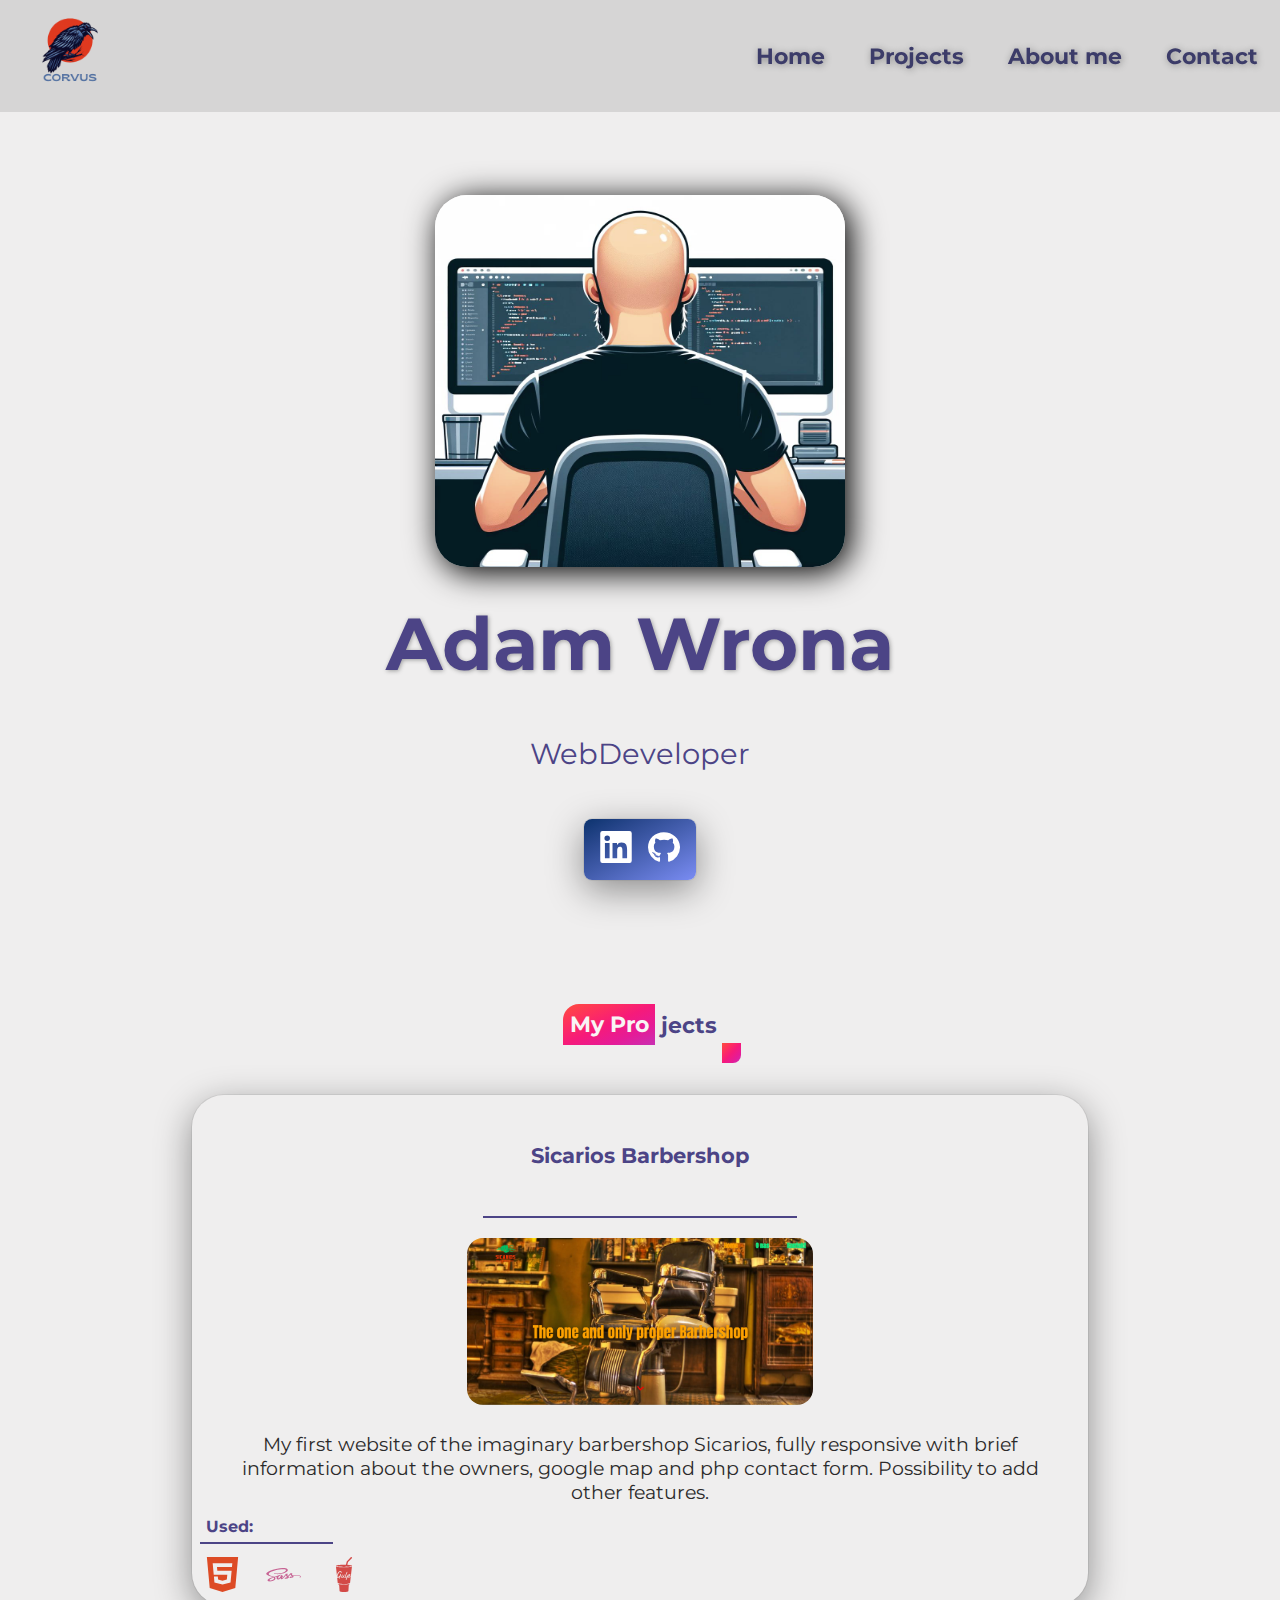
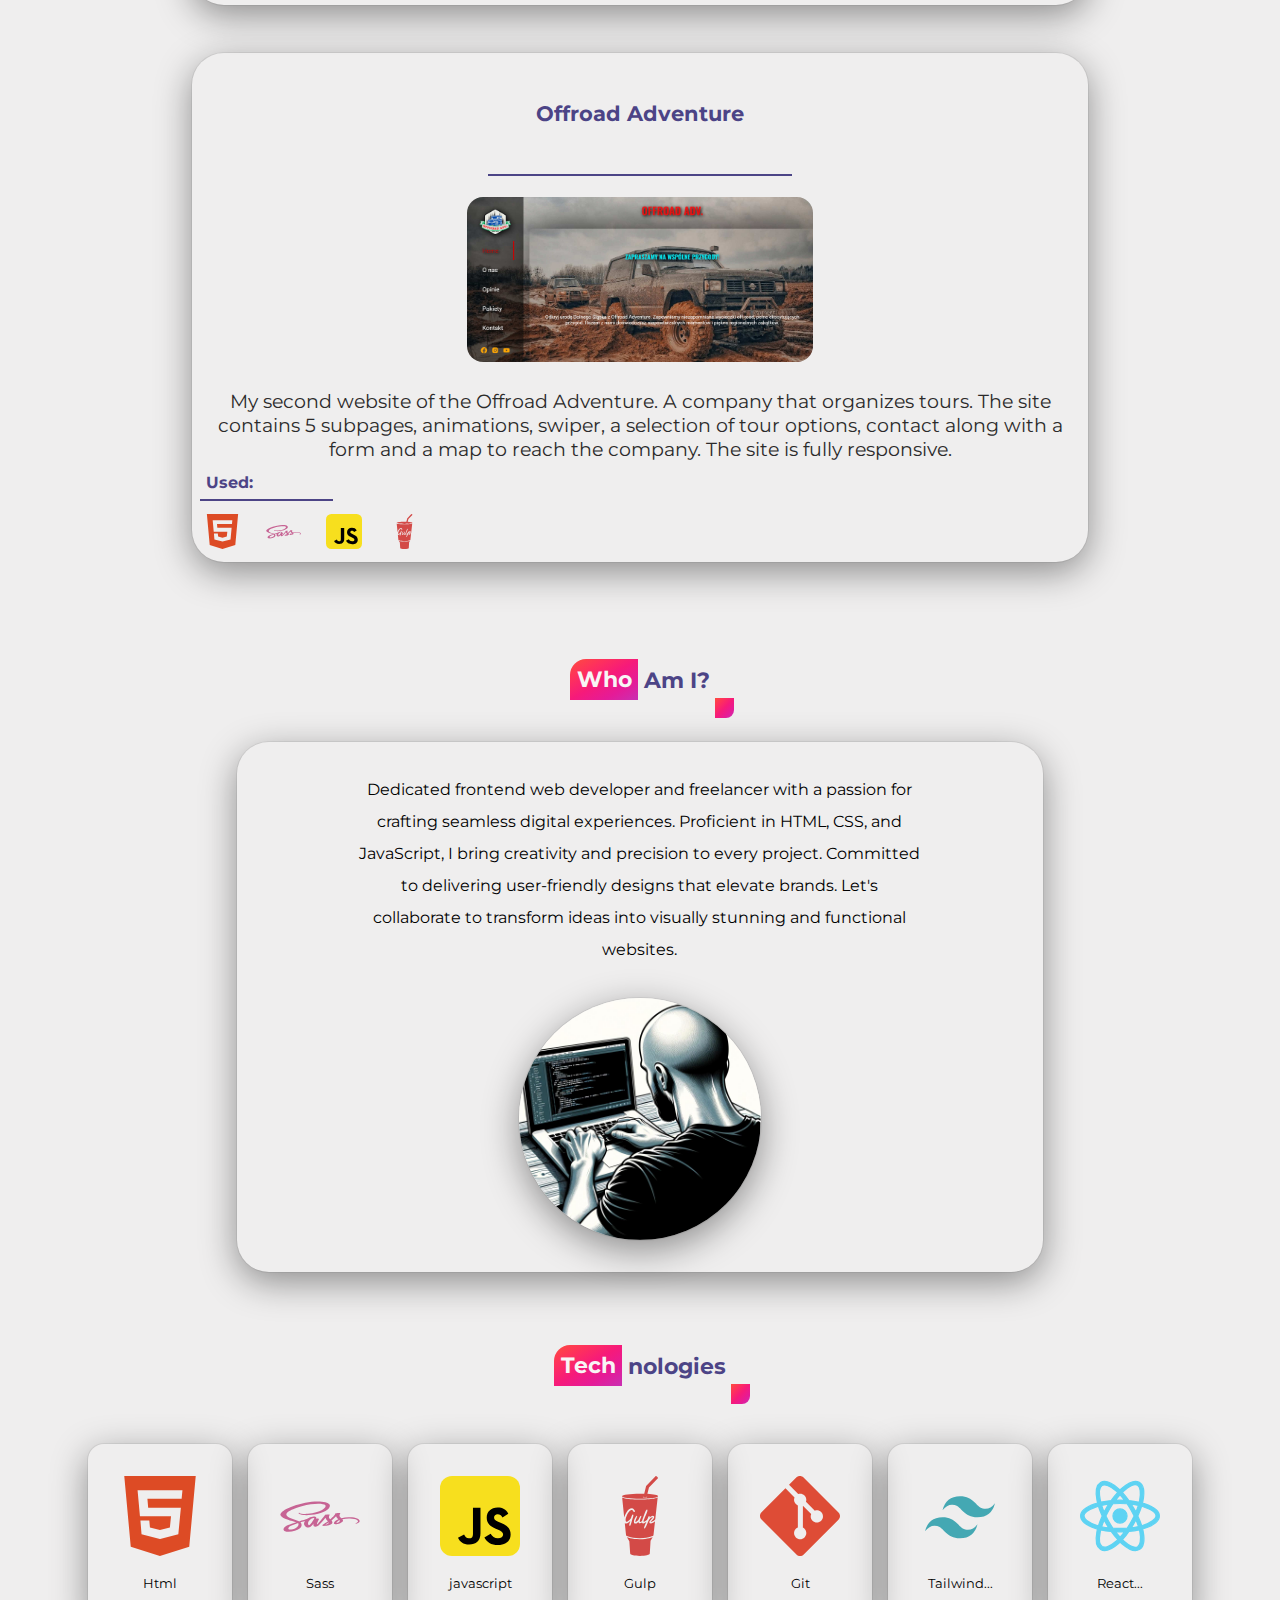
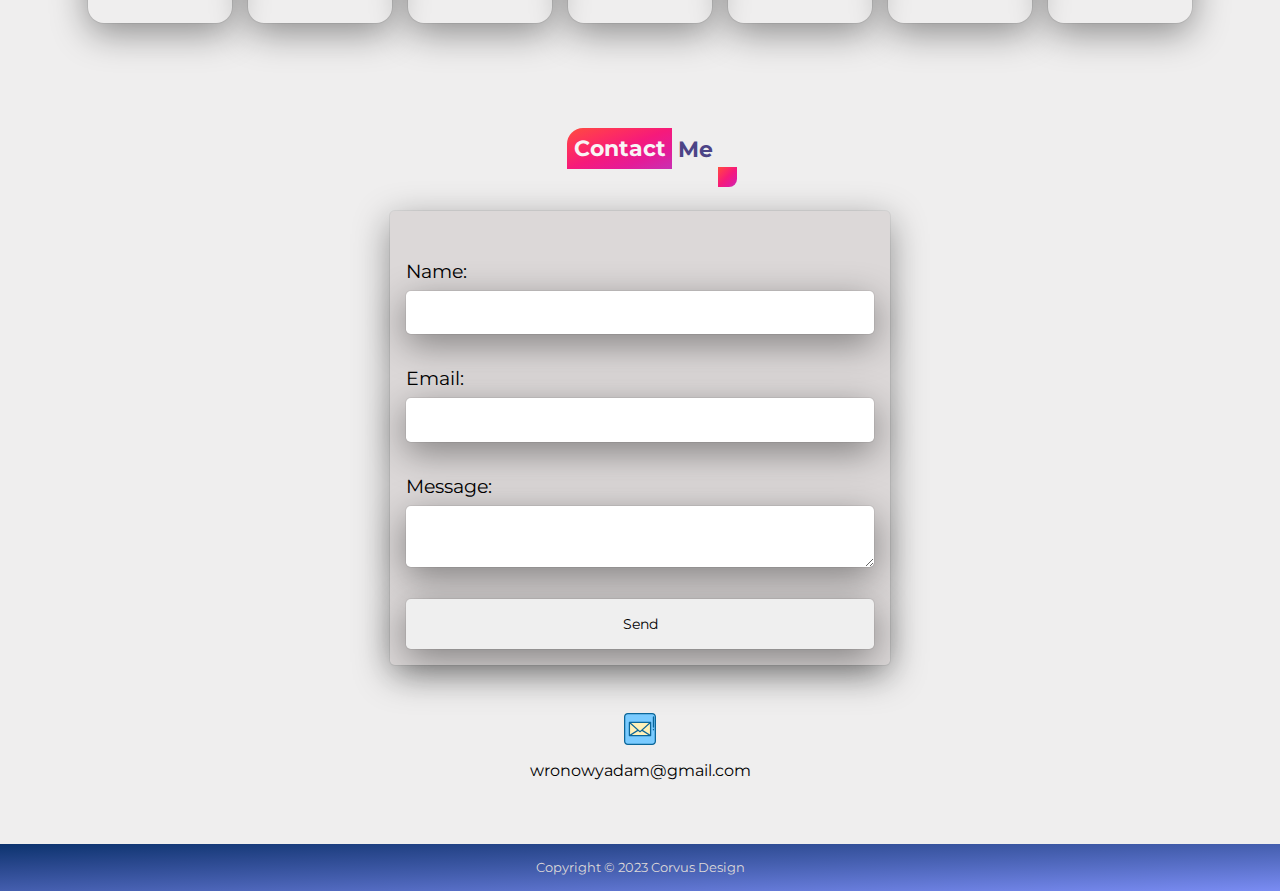
==== index.html @ f5e88025 "edited index" ====
<!DOCTYPE html>
<html lang="pl">

<head>
    <meta charset="UTF-8">
    <meta name="viewport" content="width=device-width, initial-scale=1.0">
    <link rel="stylesheet" href="style.css">
    <link href='https://unpkg.com/boxicons@2.1.4/css/boxicons.min.css' rel='stylesheet'>
    <link rel="preconnect" href="https://fonts.googleapis.com">
    <link rel="preconnect" href="https://fonts.gstatic.com" crossorigin>
    <link href="https://fonts.googleapis.com/css2?family=Roboto+Mono:ital,wght@1,700&display=swap" rel="stylesheet">

    <title>Portfolio</title>
</head>

<body>

    <header class="header">
        <a href="#" class="logo">
            <img src="./images/icons/CORVUS.png" class="crowlogo" alt="website-logo">
        </a>

        <input type="checkbox" id="check">
        <label for="check" class="icons">
            <i class='bx bx-menu' id="menu-icon"></i>
            <i class='bx bx-x' id="close-icon"></i>
        </label>

        <!-- class=" js-scroll-trigger" -->
        <nav class="navbar navmobile ">
            <a href="#homepage" style="--i:0;" id="navbar-btn" class="active">Home</a>
            <a href="#myprojects" style="--i:1;" id="navbar-btn">Projects</a>
            <a href="#aboutme" style="--i:2;" id="navbar-btn">About me</a>
            <a href="#contactme" style="--i:3;" id="navbar-btn">Contact</a>
        </nav>

    </header>

    <section class="home" id="homepage">

        <div class="home-content">
            <img src="./images/web_developer.jpg" class="home-image" alt="programmer at work">

            <h1>Adam Wrona</h1>
            <span>WebDeveloper</span>
            <div class="home-icons">
                <a href="https://www.linkedin.com/in/adam-wrona-111ba728b/"><img src="./images/icons/linkedin.svg"
                        alt="linkedin-icon" /></a>
                <a href="https://github.com/wronowy"><img src="./images/icons/GithubIcon.svg" alt="github-icon"></a>
            </div>
        </div>

    </section>
    <section class="myprojects-section" id="myprojects">
        <main class="projects">
            <div class="section-title">
                <p class="section-title-main">My Pro</p>
                <span class="section-title-sub">jects</span>
            </div>
            <div class="project-box">
                <div class="project-box-card">
                    <div class="project-info">
                        <p class="project-name">Sicarios Barbershop</p>

                        <a href="https://wronowy.github.io/barbershop/" class="project-link">
                            <img src="./images/sicarios.jpg" alt="barbershop-website" class="project-img" /></a>

                    </div>
                    <p class="project-description">My first website of the imaginary barbershop Sicarios, fully
                        responsive with brief information about the owners, google map and php contact form. Possibility
                        to add other features. </p>
                    <div class="project-technology">
                        <p class="technology-title">Used:</p>
                        <div class="technology-icon">
                            <img src="./images/icons/html5.svg" alt="html-icon">
                            <img src="./images/icons/sass.svg" alt="sass-icon">
                            <img src="./images/icons/gulp-logo-svgrepo-com.svg" alt="javascript-icon">

                        </div>
                    </div>
                </div>
                <div class="project-box-card">
                    <div class="project-info">
                        <p class="project-name">Offroad Adventure</p>

                        <a href="https://wronowy.github.io/offroad/" class="project-link"> <img
                                src="./images/offroad.jpg" alt="website-builder" class="project-img" /></a>
                    </div>
                    <p class="project-description">My second website of the Offroad Adventure. A company that organizes
                        tours. The site contains 5 subpages, animations, swiper, a selection of tour options, contact
                        along with a form and a map to reach the company. The site is fully responsive. </p>
                    <div class="project-technology">
                        <p class="technology-title">Used:</p>
                        <div class="technology-icon">
                            <img src="./images/icons/html5.svg" alt="html-icon">
                            <img src="./images/icons/sass.svg" alt="sass-icon">
                            <img src="./images/icons/javascript-svgrepo-com.svg" alt="javascript-icon">
                            <img src="./images/icons/gulp-logo-svgrepo-com.svg" alt="javascript-icon">
                        </div>
                    </div>
                </div>
                <!-- <div class="project-box-card">
                    <img src="./images/undraw_static_website_re_x70h.svg" alt="website-builder" />
                    <div class="project-info">
                        <p class="project-name">Third project</p>
                        <a href="/" class="project-link">
                            <img src="./images/icons/code.svg" class="code-icon" alt="code-icon">
                        </a>
                    </div>
                    <p class="project-description">Lorem ipsum dolor sit, amet consectetur adipisicing elit. Reiciendis
                        pariatur provident ab corporis perspiciatis animi quibusdam unde voluptatem amet atque?</p>
                    <div class="project-technology">
                        <p class="technology-title">Used:</p>
                        <div class="technology-icon">
                            <img src="./images/icons/html5.svg" alt="html-icon">
                            <img src="./images/icons/sass.svg" alt="sass-icon">
                            <img src="./images/icons/javascript-svgrepo-com.svg" alt="javascript-icon">
                        </div>
                    </div>
                </div> -->
            </div>
        </main>
    </section>
    <!-- about me -->
    <section class="about-me" id="aboutme">
        <div class="about">
            <div class="section-title">
                <p class="section-title-main">Who</p>
                <span class="section-title-sub">Am I?</span>
            </div>
            <div class="about-content">

                <p class="about-description">
                    Dedicated frontend web developer and freelancer with a passion for crafting seamless digital
                    experiences. Proficient in HTML, CSS, and JavaScript, I bring creativity and precision to every
                    project. Committed to delivering user-friendly designs that elevate brands. Let's collaborate to
                    transform ideas into visually stunning and functional websites.
                </p>
                <div class="about-me-img">
                    <img src="./images/webdeveloper2.jpg" class="me-image" alt="man coding">
                </div>
            </div>
        </div>
    </section>
    <section class="technologies section">
        <div class="section-title">
            <p class="section-title-main">Tech</p>
            <span class="section-title-sub">nologies</span>
        </div>
        <section class="technologies-content">
            <div class="technologies-item">
                <img src="./images/icons/html5.svg" alt="html-icon">
                <p class="technologies-item-title">Html</p>
            </div>
            <div class="technologies-item">
                <img src="./images/icons/sass.svg" alt="sass-icon">
                <p class="technologies-item-title"> Sass</p>
            </div>
            <div class="technologies-item">
                <img src="./images/icons/javascript-svgrepo-com.svg" alt="javascript-icon">
                <p class="technologies-item-title"> javascript</p>
            </div>
            <div class="technologies-item">
                <img src="./images/icons/gulp-logo-svgrepo-com.svg" alt="gulp-icon">
                <p class="technologies-item-title">Gulp</p>
            </div>
            <div class="technologies-item">
                <img src="./images/icons/git-icon.svg" alt="git-icon">
                <p class="technologies-item-title"> Git</p>
            </div>
            <div class="technologies-item">
                <img src="./images/icons/tailwind-svgrepo-com.svg" alt="tailwind-icon">
                <p class="technologies-item-title">Tailwind...</p>
            </div>
            <div class="technologies-item">
                <img src="./images/icons/react.svg" alt="react-icon">
                <p class="technologies-item-title">React...</p>
            </div>
        </section>
    </section>

    <!-- contact -->

    <div class="section-title">
        <p class="section-title-main">Contact</p>
        <span class="section-title-sub">Me</span>
    </div>
    <section class="contact section" id="contactme">
        <div class="contact-form-box">
            <form action="mail.php" method="post" class="contact-form">
                <div class="contact-box">
                    <label for="name">Name:</label>
                    <input type="text" id="name" name="name" required>
                </div>
                <div class="contact-box">
                    <label for="email">Email:</label>
                    <input type="email" id="email" name="email" required>
                </div>
                <div class="contact-box">
                    <label for="name">Message:</label>
                    <textarea name="msg" id="msg" required></textarea>
                </div>
                <button>Send</button>
            </form>
        </div>
        <p class="msg-status"></p>
        <img src="./images/email-message-svgrepo-com.svg" alt="">
        <p class="email-address">wronowyadam@gmail.com</p>
    </section>
    <footer>Copyright &copy; 2023 Corvus Design</footer>
    <script src="script.js"></script>
</body>

</html>
---- style.css ----
@import url('https://fonts.googleapis.com/css2?family=Montserrat:wght@300;700&display=swap');

* {
	padding: 0;
	margin: 0;
	box-sizing: border-box;
	font-family: 'Montserrat', sans-serif, 'Roboto Mono', monospace;
}

body {
	background-color: rgba(235, 234, 234, 0.824);
}
html {
	scroll-behavior: smooth;
	scroll-padding-top: 150px;
}

:root {
	/* Colors */
	--White: #f8f5f5;
	--DarkWhiteBcg: #dcd8d8;
	--main: linear-gradient(to right bottom, #0c336e, #2a488e, #445eae, #5f75d0, #7a8cf3);
	--secondary: linear-gradient(to right bottom, #fd4d3e, #fe315c, #f61a7a, #e51b97, #c830b3);
	--textColor: #4c4486;
	--textLightColor: #2b2a2a;
	--mainHover: linear-gradient(
		to left bottom,
		#9e8fdc,
		#9c8cdd,
		#9989dd,
		#9785de,
		#9482de,
		#977fdb,
		#9a7cd8,
		#9d79d5,
		#a576ce,
		#ab74c7,
		#b172c0,
		#b570b9
	);
	--secondaryHover: linear-gradient(
		to right bottom,
		rgba(67, 34, 252, 0.824),
		rgba(93, 0, 255, 0.796),
		rgba(51, 0, 255, 0.773),
		rgba(65, 0, 242, 0.824),
		rgba(23, 67, 213, 0.796)
	);

	--textColorHover: #0d0b1c;

	--shadow: rgba(0, 0, 0, 0.41) 0px 10px 36px 0px, rgba(0, 0, 0, 0.06) 0px 0px 0px 1px;

	--shadowHover: rgba(143, 143, 143, 0.212) 0px 5px 15px;

	--shadowAnimationStart: rgba(240, 46, 170, 0.4) 0px 0px, rgba(240, 46, 170, 0.3) 0px 0px,
		rgba(240, 46, 170, 0.2) 0px 0px, rgba(240, 46, 170, 0.1) 0px 0px, rgba(240, 46, 170, 0.05) 0px 0px;
	--shadowAnimationEnd: rgba(240, 46, 170, 0.4) 5px 5px, rgba(240, 46, 170, 0.3) 10px 10px,
		rgba(240, 46, 170, 0.2) 15px 15px, rgba(240, 46, 170, 0.1) 20px 20px, rgba(240, 46, 170, 0.05) 25px 25px;
}
/* sectiontitle */
.section-title {
	font-size: 1.4rem;
	font-weight: bold;
	position: relative;
	text-align: center;
	margin: 5rem auto 2rem auto;
	width: max-content;
}
.section-title-main {
	background: var(--secondary);
	color: var(--White);
	padding: 0.4rem;
	border-top-left-radius: 1rem;
	display: inline;
}
.section-title-sub {
	color: var(--textColor);
}
.section-title-main::after {
	content: '';
	height: 1.2rem;
	width: 1.2rem;
	position: absolute;
	bottom: -1.5rem;
	right: -1.5rem;
	background: var(--secondary);
	border-bottom-right-radius: 0.5rem;
	animation: 1s ease-in-out infinite alternate-reverse squareShadow;
}

@keyframes squareShadow {
	from {
		box-shadow: var(--shadowAnimationStart);
	}
	to {
		box-shadow: var(--shadowAnimationEnd);
	}
}
/* header and nav */
.header {
	position: fixed;
	height: 7rem;
	top: 0;
	left: 0;
	width: 100%;
	padding: 1rem;
	justify-content: space-between;
	align-items: center;
	display: flex;
	z-index: 100;
}
.header::before {
	content: '';
	position: absolute;
	width: 100%;
	height: 100%;
	top: 0;
	left: 0;
	background: rgba(0, 0, 0, 0.1);
	backdrop-filter: blur(50px);
	display: flex;
	z-index: -1;
}
.header::after {
	content: '';
	position: absolute;
	width: 100%;
	height: 100%;
	top: 0;
	left: -100%;
	background: linear-gradient(90deg, transparent, rgba(255, 255, 255, 0.4));
	transition: 0.5s;
}
.header:hover::after {
	left: 100%;
}
.logo {
	font-size: 1.5rem;
	/* filter: sepia(1px); */
	font-family: 'Roboto Mono';
	text-decoration: none;
	text-shadow: #0d0b1c;
}
.crowlogo {
	width: 6rem;
	height: 6rem;
}
.navbar a {
	font-size: 1.4rem;
	color: rgb(60, 60, 105);
	font-weight: 700;
	text-decoration: none;
	margin-left: 2.5rem;
	transition: 0.5s;
	text-shadow: 1px 1px 7px #888888;
}
.navbar a:hover  {
	color: rgb(188, 5, 5);
}

#check {
	display: none;
}
.icons {
	position: absolute;
	right: 5%;
	font-size: 2.8rem;
	color: var(--textColor);
	cursor: pointer;
	display: none;
}

/* homesection */
.home {
	display: flex;
	justify-content: center;
}
.home-image {
	margin-top: 11rem;
	width: 40%;
	height: 40%;
	border-radius: 2rem;
	filter: saturate(82%);
	box-shadow: 5px 5px 32px 1px #000000;
}

h1 {
	text-align: center;
	padding-top: 2rem;
	padding-bottom: 2rem;
	text-shadow: 1px 1px 4px #9e9e9e;
}
.home-content {
	display: flex;
	position: relative;
	font-size: 2.3rem;
	text-align: center;
	color: var(--textColor);
	flex-direction: column;
	align-items: center;
	justify-content: center;
}

.home-content span {
	display: block;
	font-size: 1.8rem;
	padding: 1rem;
}
.home-icons {
	display: flex;
	gap: 1rem;
	background: var(--main);
box-shadow: var(--shadow);
	margin: 2rem auto;
	padding: 0.5rem 1rem;
	border-radius: 0.5rem;
}
.home-icons img {
	width: 2rem;
	height: 2rem;
	margin: 0 auto;
}

/* projekty */
.project-box {
	display: flex;
	flex-wrap: wrap;
}
.project-box-card {
	margin: 1.5rem auto;
	max-width: 70%;
	box-shadow: var(--shadow);
	border-radius: 2rem;
}

.project-info {
	display: flex;
	flex-wrap: wrap;
	align-items: center;
	flex-direction: column;
	justify-content: space-evenly;
}
.project-link {
	margin: 1rem;
	justify-content: center;
	display: flex;
}
.project-name {
	font-size: 1.2rem;
	font-weight: bold;
	color: var(--textColor);
	padding: 3rem;
	border-bottom: 2px solid var(--textColor);
}
.project-img {
	max-width: 40%; /* maksymalna szerokość obrazu */
	min-height: 30%; /* minimalna wysokość obrazu */
	margin: 0.3rem;
	border-radius: 1rem;
	min-width: 200px; /* stała szerokość dla większych ekranów */
	height: auto; /* zachowanie proporcji obrazu */
}

.project-description {
	font-size: 1.2rem;
	padding: 0.4rem;
	text-align: center;
	margin: 0 1rem;
	color: var(--textLightColor);
}
.technology-title {
	padding: 0.4rem;
	border-bottom: 2px solid var(--textColor);
	width: max-content;
	margin-left: 0.5rem;
	font-size: 1rem;
	font-weight: bold;
	color: var(--textColor);
	padding-right: 5rem;
}
.technology-icon {
	display: flex;
}
.technology-icon img {
	height: 2.2rem;
	width: 2.2rem;
	margin: 0.8rem;
}
/* media */

@media (min-width: 1400px) {
	.projects {
		width: 90%;
		margin: 0 auto;
	}
	.project-box-card {
		width: 75%;
	}
}

@media (min-width: 1200px) {
	.header {
		padding: 1.4rem;
	}
}

@media (min-width: 1000px) {
	.project-name {
		font-size: 1.3rem;
	}
	.technology-title {
		font-size: 1rem;
	}
	.about img {
		width: 50%;
	}
}

@media (max-width: 768px) {
	.logo {
		font-size: 0.5rem;
	}
	.home-icons {
		padding: 1rem;
	}
	.icons {
		padding: 2rem;
		display: inline-flex;
	}
	#check:checked ~ .icons #menu-icon {
		display: none;
	}
	.icons #close-icon {
		display: none;
	}
	#check:checked ~ .icons #close-icon {
		display: block;
	}
	.navmobile {
		display: block;
		position: absolute;
		top: 100%;
		left: 0;
		width: 100%;
		height: 0;
		background: rgba(0, 0, 0, 0.1);
		backdrop-filter: blur(50px);
		box-shadow: 0 0.5rem 1rem rgba(0, 0, 0, 0.1);
		overflow: hidden;
		transition: 0.3s ease;
	}

	#check:checked ~ .navbar {
		height: 12.5rem;
	}
	.navbar a {
		display: block;
		font-size: 1rem;
		margin: 1.5rem 0;
		text-align: center;
		transform: translateY(-50px);
		opacity: 0;
		transition: 0.3s ease;
	}
	#check:checked ~ .navbar a {
		transform: translateY(0);
		opacity: 1;
		transition-delay: calc(0.15s * var(--i));
	}

	.contact-form-box {
		width: 90%;
	}
	.about-description {
		justify-content: center;
		align-items: center;
		padding: 1.4rem;
	}
	.about img {
		width: 80%;
	}
}

/* about me */
.about-content {
	display: flex;
	flex-wrap: wrap;
	align-items: center;
	justify-content: center;
	margin: 3rem auto;
	box-shadow: var(--shadow);
	width: 63%;
	border-radius: 2rem;
}
.about-description {
	margin-top: 2rem;
	max-width: 70%;
	text-align: center;
	line-height: 2rem;
}
.about-me-img {
	width: 60%;
	height: auto;
	justify-content: center;
	display: flex;
}
.me-image {
	border-radius: 50%;
	margin: 2rem auto;
	box-shadow: var(--shadow)
}

/* technologies */
.code-icon {
	width: 2rem;
	height: 2rem;
}
.technologies-content {
	display: flex;
	flex-wrap: wrap;
	align-items: center;
	justify-content: center;
	gap: 1rem;
	margin-top: 2rem;
	padding: 2rem;
}
.technologies-item {
	padding: 2rem;
	box-shadow: var(--shadow);
	border-radius: 1rem;
	transition: all 0.3s ease-in-out;
}
.technologies-item img {
	width: 5rem;
	height: 5rem;
}
.technologies-item:hover {
	cursor: pointer;
	box-shadow: var(--shadowHover);
}
.technologies-item-title {
	text-align: center;
	justify-content: center;
	margin-top: 1rem;
	font-size: 0.8rem;
}
.technologies-container .section-title {
	margin: 5rem auto 2rem auto;
}

/* contact */
.contact {
	display: flex;
	flex-direction: column;
	align-items: center;
	justify-content: center;
}
.contact-form-box {
	justify-content: center;
	align-items: center;
	display: flex;
}
.contact-form {
	margin-top: 1rem;
	padding: 1rem;
	width: 500px;
	background-color: var(--DarkWhiteBcg);
	box-shadow: var(--shadow);
	border-radius: 0.3rem;
}

.contact-box {
	display: flex;
	flex-direction: column;
	margin: 2rem 0;
}
.contact-form label {
	margin-bottom: 0.5rem;
	font-size: 1.2rem;
}
.contact-form input,
.contact-form textarea,
.contact-form button {
	padding: 0.8rem;
	font-size: 0.9rem;
	font-family: inherit;
	border-style: none;
	border-radius: 0.3rem;
	box-shadow: var(--shadow);
}
.contact-form textarea {
	resize: vertical;
}
.contact-form button {
	padding: 1rem;
	width: 100%;
	cursor: pointer;
	transition: background-color 0.5s;
}
.contact-form button:hover {
	color: var(--DarkWhiteBcg);
	background-color: hsl(220, 100%, 50%);
}
.msg-status {
	position: absolute;
	bottom: 50px;
	right: 50px;
	display: none;
	justify-content: center;
	align-items: center;
	padding: 2rem;
	width: 200px;
	height: 2rem;
	border-radius: 0.3rem;
	font-size: 1rem;
}
.success {
	display: flex;
	background-color: hsl(143, 83%, 55%);
}
.error {
	display: flex;
	background-color: hsl(9, 100%, 65%);
}
.email-address {
	margin-bottom: 4rem;
	font-size: 1rem;
}
.contact img {
	padding-top: 2rem;
	position: relative;
	width: 2rem;
	margin: 1rem;
}
/* footer */

footer {
	font-size: 0.8rem;
	text-align: center;
	padding: 1rem;
	background: var(--main);
	color: var(--DarkWhiteBcg);
}
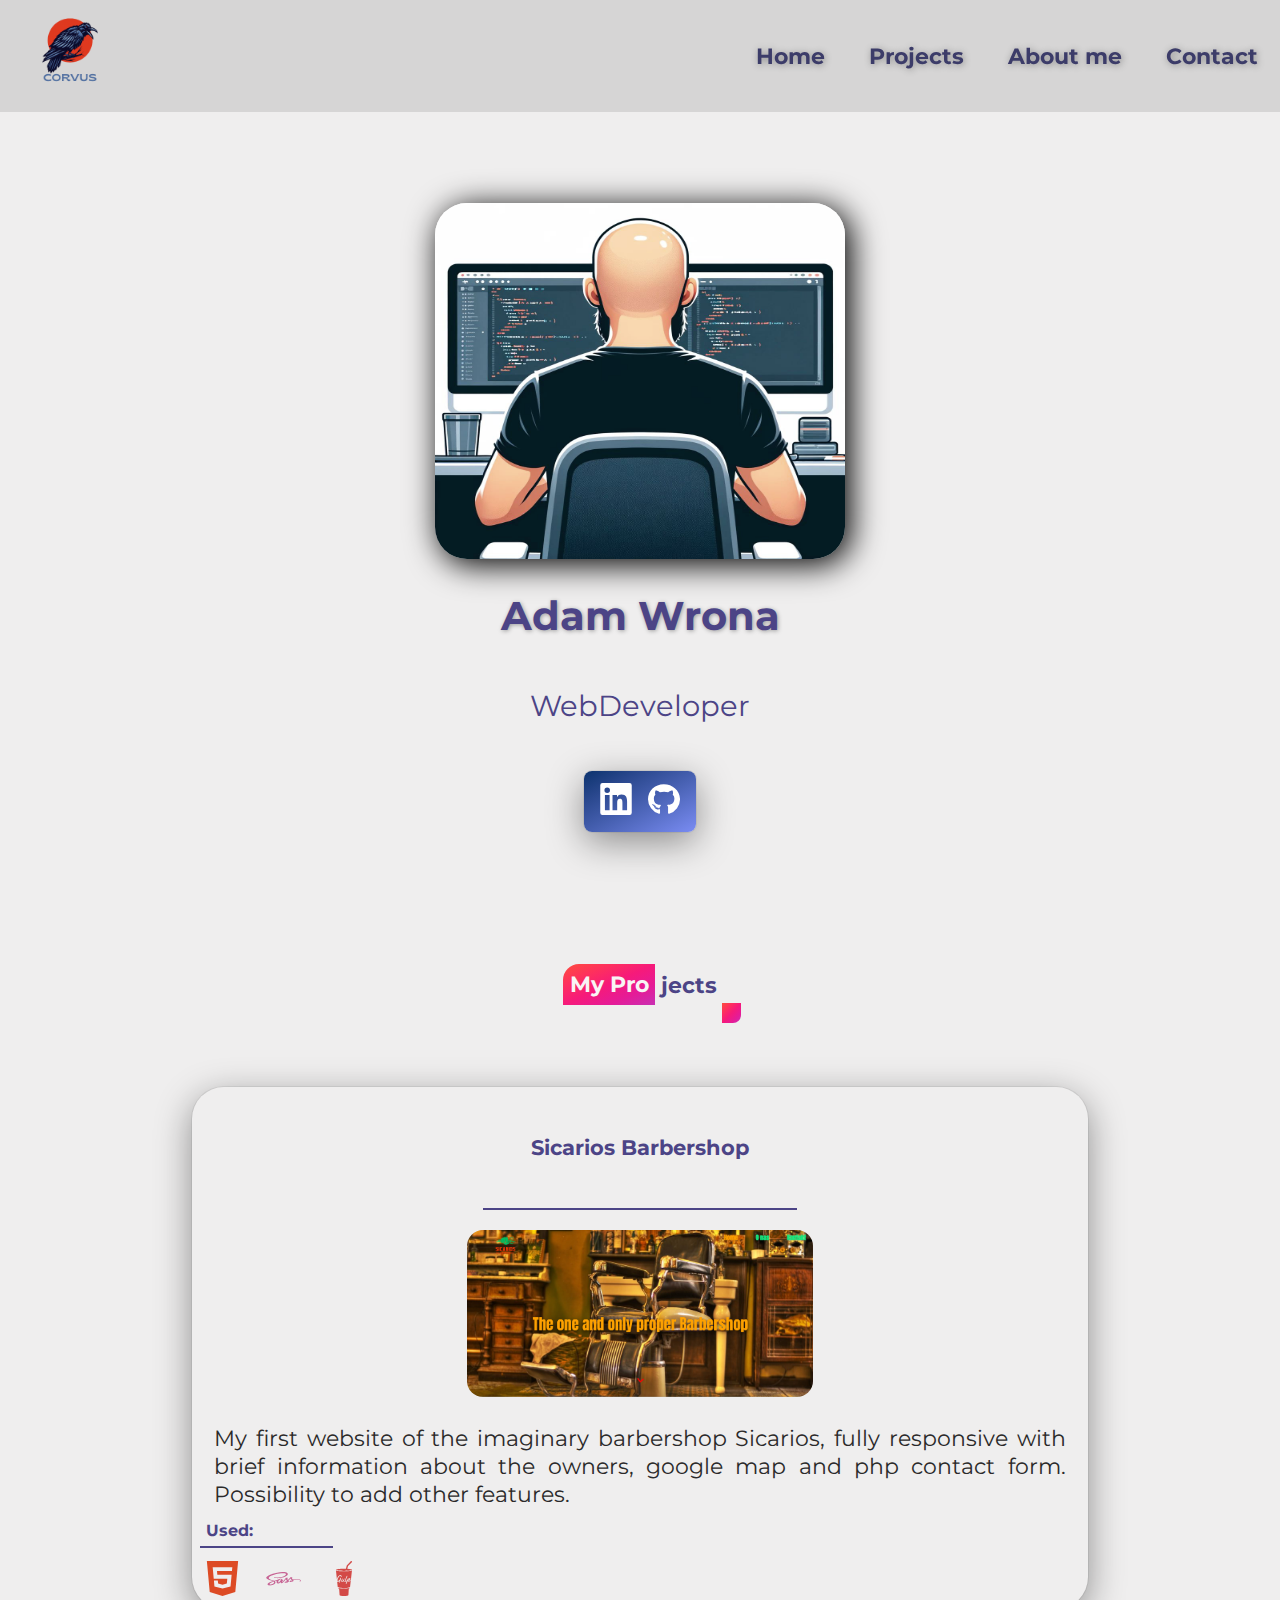
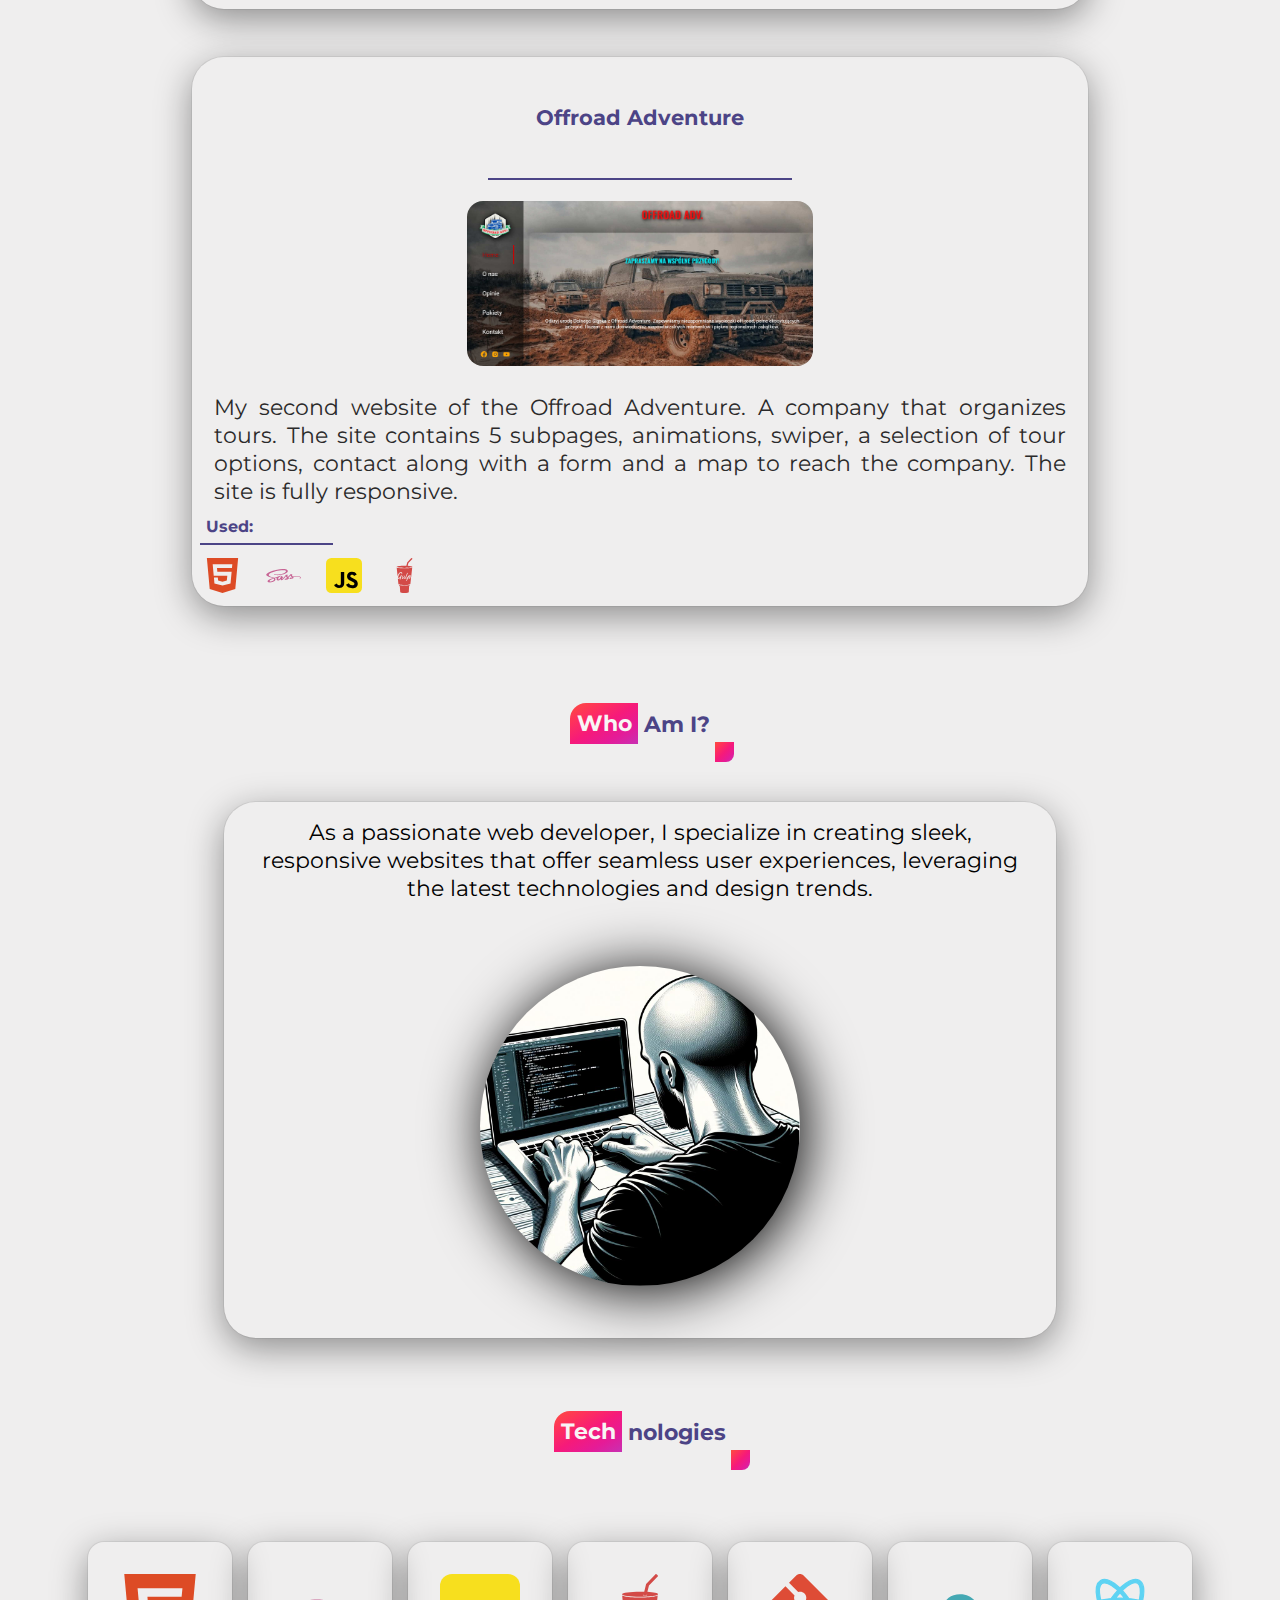
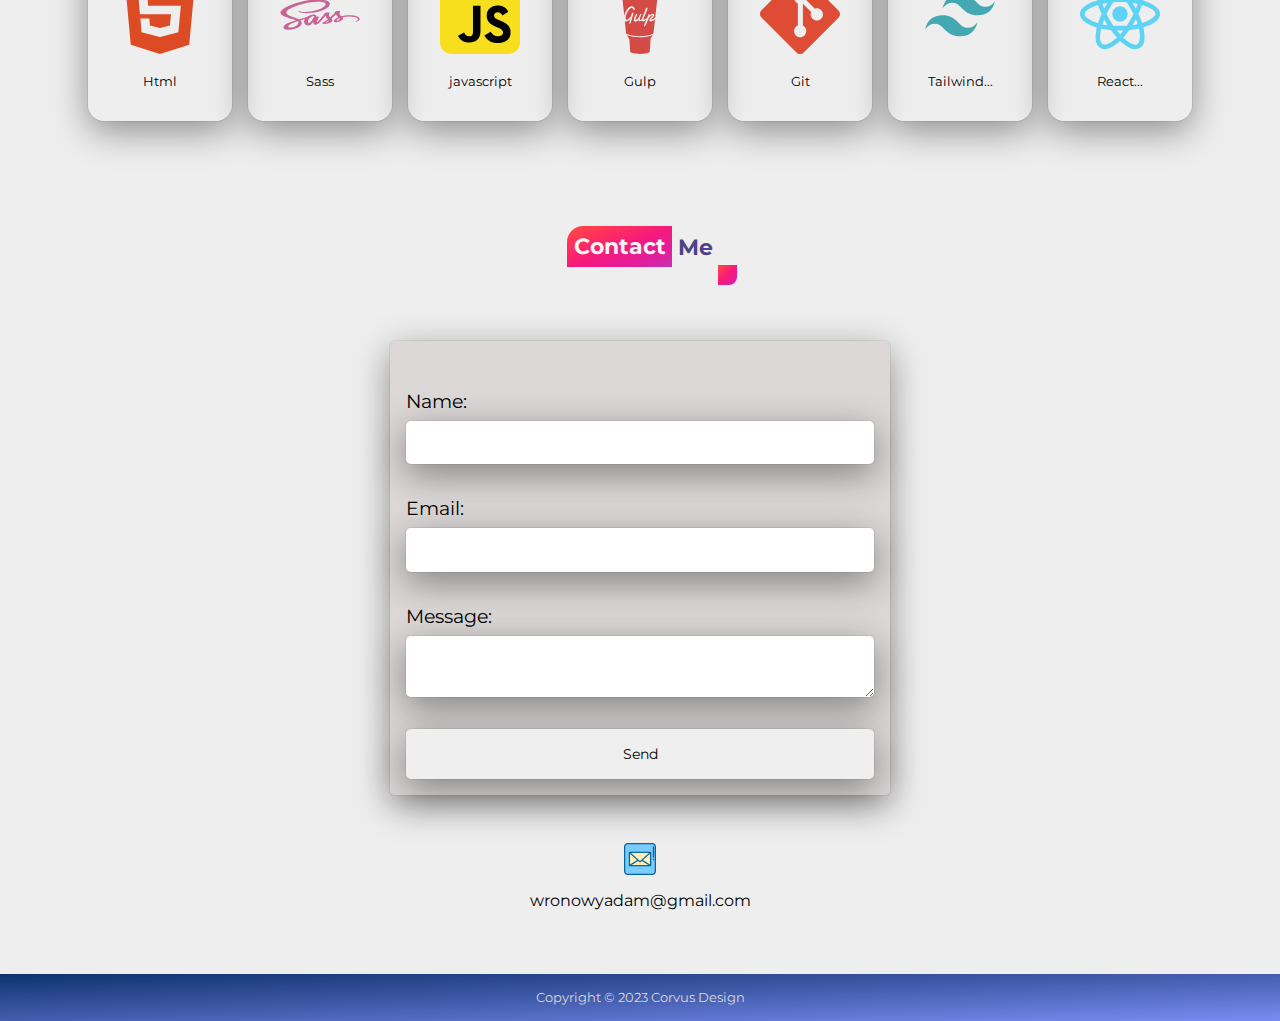
==== commit 1eb1bed4: "edited responsivness" ====
--- a/index.html
+++ b/index.html
@@ -66,11 +66,12 @@
                             <img src="./images/sicarios.jpg" alt="barbershop-website" class="project-img" /></a>
 
                     </div>
-                    <p class="project-description">My first website of the imaginary barbershop Sicarios, fully
+                    <p class="project-description description">My first website of the imaginary barbershop Sicarios,
+                        fully
                         responsive with brief information about the owners, google map and php contact form. Possibility
                         to add other features. </p>
                     <div class="project-technology">
-                        <p class="technology-title">Used:</p>
+                        <p class="technology-title description">Used:</p>
                         <div class="technology-icon">
                             <img src="./images/icons/html5.svg" alt="html-icon">
                             <img src="./images/icons/sass.svg" alt="sass-icon">
@@ -86,7 +87,8 @@
                         <a href="https://wronowy.github.io/offroad/" class="project-link"> <img
                                 src="./images/offroad.jpg" alt="website-builder" class="project-img" /></a>
                     </div>
-                    <p class="project-description">My second website of the Offroad Adventure. A company that organizes
+                    <p class="project-description description">My second website of the Offroad Adventure. A company
+                        that organizes
                         tours. The site contains 5 subpages, animations, swiper, a selection of tour options, contact
                         along with a form and a map to reach the company. The site is fully responsive. </p>
                     <div class="project-technology">
@@ -129,13 +131,12 @@
                 <span class="section-title-sub">Am I?</span>
             </div>
             <div class="about-content">
-
-                <p class="about-description">
-                    Dedicated frontend web developer and freelancer with a passion for crafting seamless digital
-                    experiences. Proficient in HTML, CSS, and JavaScript, I bring creativity and precision to every
-                    project. Committed to delivering user-friendly designs that elevate brands. Let's collaborate to
-                    transform ideas into visually stunning and functional websites.
-                </p>
+                <div class="description-info">
+                    <p class="about-description description">
+                        As a passionate web developer, I specialize in creating sleek, responsive websites that offer
+                        seamless user experiences, leveraging the latest technologies and design trends.
+                    </p>
+                </div>
                 <div class="about-me-img">
                     <img src="./images/webdeveloper2.jpg" class="me-image" alt="man coding">
                 </div>
--- a/style.css
+++ b/style.css
@@ -64,7 +64,7 @@
 	font-weight: bold;
 	position: relative;
 	text-align: center;
-	margin: 5rem auto 2rem auto;
+	margin: 5rem auto 4rem auto;
 	width: max-content;
 }
 .section-title-main {
@@ -155,7 +155,7 @@
 	transition: 0.5s;
 	text-shadow: 1px 1px 7px #888888;
 }
-.navbar a:hover  {
+.navbar a:hover {
 	color: rgb(188, 5, 5);
 }
 
@@ -187,6 +187,7 @@
 
 h1 {
 	text-align: center;
+	font-size: 2.5rem;
 	padding-top: 2rem;
 	padding-bottom: 2rem;
 	text-shadow: 1px 1px 4px #9e9e9e;
@@ -211,7 +212,7 @@
 	display: flex;
 	gap: 1rem;
 	background: var(--main);
-box-shadow: var(--shadow);
+	box-shadow: var(--shadow);
 	margin: 2rem auto;
 	padding: 0.5rem 1rem;
 	border-radius: 0.5rem;
@@ -263,7 +264,6 @@
 }
 
 .project-description {
-	font-size: 1.2rem;
 	padding: 0.4rem;
 	text-align: center;
 	margin: 0 1rem;
@@ -287,6 +287,170 @@
 	width: 2.2rem;
 	margin: 0.8rem;
 }
+
+
+
+.description {
+	font-size: 1.4rem;
+	text-align: justify;
+}
+/* about me */
+.about-content {
+	display: flex;
+	flex-wrap: wrap;
+	align-items: center;
+	justify-content: center;
+	margin: 2rem auto;
+	box-shadow: var(--shadow);
+	max-width: 65%;
+	border-radius: 2rem;
+}
+.about-description {
+	display: flex;
+	flex-direction: column;
+	flex-wrap: wrap;
+	margin: 1rem 2rem;
+	text-align: center;
+}
+img.me-image {
+	min-width: 50%;
+	max-height: 20rem;
+	margin: 3rem auto;
+	border-radius: 50%;
+	filter: drop-shadow(5px 5px 30px #000000);
+}
+
+/* technologies */
+.code-icon {
+	width: 2rem;
+	height: 2rem;
+}
+.technologies-content {
+	display: flex;
+	flex-wrap: wrap;
+	align-items: center;
+	justify-content: center;
+	gap: 1rem;
+	margin-top: 2rem;
+	padding: 2rem;
+}
+.technologies-item {
+	padding: 2rem;
+	box-shadow: var(--shadow);
+	border-radius: 1rem;
+	transition: all 0.3s ease-in-out;
+}
+.technologies-item img {
+	width: 5rem;
+	height: 5rem;
+}
+.technologies-item:hover {
+	cursor: pointer;
+	box-shadow: var(--shadowHover);
+}
+.technologies-item-title {
+	text-align: center;
+	justify-content: center;
+	margin-top: 1rem;
+	font-size: 0.8rem;
+}
+.technologies-container {
+	margin: 5rem auto 3rem auto;
+}
+
+/* contact */
+.contact {
+	display: flex;
+	flex-direction: column;
+	align-items: center;
+	justify-content: center;
+}
+.contact-form-box {
+	justify-content: center;
+	align-items: center;
+	display: flex;
+}
+.contact-form {
+	margin-top: 1rem;
+	padding: 1rem;
+	width: 500px;
+	background-color: var(--DarkWhiteBcg);
+	box-shadow: var(--shadow);
+	border-radius: 0.3rem;
+}
+
+.contact-box {
+	display: flex;
+	flex-direction: column;
+	margin: 2rem 0;
+}
+.contact-form label {
+	margin-bottom: 0.5rem;
+	font-size: 1.2rem;
+}
+.contact-form input,
+.contact-form textarea,
+.contact-form button {
+	padding: 0.8rem;
+	font-size: 0.9rem;
+	font-family: inherit;
+	border-style: none;
+	border-radius: 0.3rem;
+	box-shadow: var(--shadow);
+}
+.contact-form textarea {
+	resize: vertical;
+}
+.contact-form button {
+	padding: 1rem;
+	width: 100%;
+	cursor: pointer;
+	transition: background-color 0.5s;
+}
+.contact-form button:hover {
+	color: var(--DarkWhiteBcg);
+	background-color: hsl(220, 100%, 50%);
+}
+.msg-status {
+	position: absolute;
+	bottom: 50px;
+	right: 50px;
+	display: none;
+	justify-content: center;
+	align-items: center;
+	padding: 2rem;
+	width: 200px;
+	height: 2rem;
+	border-radius: 0.3rem;
+	font-size: 1rem;
+}
+.success {
+	display: flex;
+	background-color: hsl(143, 83%, 55%);
+}
+.error {
+	display: flex;
+	background-color: hsl(9, 100%, 65%);
+}
+.email-address {
+	margin-bottom: 4rem;
+	font-size: 1rem;
+}
+.contact img {
+	padding-top: 2rem;
+	position: relative;
+	width: 2rem;
+	margin: 1rem;
+}
+/* footer */
+
+footer {
+	font-size: 0.8rem;
+	text-align: center;
+	padding: 1rem;
+	background: var(--main);
+	color: var(--DarkWhiteBcg);
+}
 /* media */
 
 @media (min-width: 1400px) {
@@ -311,9 +475,6 @@
 	}
 	.technology-title {
 		font-size: 1rem;
-	}
-	.about img {
-		width: 50%;
 	}
 }
 
@@ -363,6 +524,13 @@
 		opacity: 0;
 		transition: 0.3s ease;
 	}
+	.description {
+		font-size: 0.7rem;	text-align: justify;
+	}
+	img.me-image {
+		max-width: 10rem;
+		margin: 1rem auto;
+	}
 	#check:checked ~ .navbar a {
 		transform: translateY(0);
 		opacity: 1;
@@ -372,173 +540,4 @@
 	.contact-form-box {
 		width: 90%;
 	}
-	.about-description {
-		justify-content: center;
-		align-items: center;
-		padding: 1.4rem;
-	}
-	.about img {
-		width: 80%;
-	}
-}
-
-/* about me */
-.about-content {
-	display: flex;
-	flex-wrap: wrap;
-	align-items: center;
-	justify-content: center;
-	margin: 3rem auto;
-	box-shadow: var(--shadow);
-	width: 63%;
-	border-radius: 2rem;
-}
-.about-description {
-	margin-top: 2rem;
-	max-width: 70%;
-	text-align: center;
-	line-height: 2rem;
-}
-.about-me-img {
-	width: 60%;
-	height: auto;
-	justify-content: center;
-	display: flex;
-}
-.me-image {
-	border-radius: 50%;
-	margin: 2rem auto;
-	box-shadow: var(--shadow)
-}
-
-/* technologies */
-.code-icon {
-	width: 2rem;
-	height: 2rem;
-}
-.technologies-content {
-	display: flex;
-	flex-wrap: wrap;
-	align-items: center;
-	justify-content: center;
-	gap: 1rem;
-	margin-top: 2rem;
-	padding: 2rem;
-}
-.technologies-item {
-	padding: 2rem;
-	box-shadow: var(--shadow);
-	border-radius: 1rem;
-	transition: all 0.3s ease-in-out;
-}
-.technologies-item img {
-	width: 5rem;
-	height: 5rem;
-}
-.technologies-item:hover {
-	cursor: pointer;
-	box-shadow: var(--shadowHover);
-}
-.technologies-item-title {
-	text-align: center;
-	justify-content: center;
-	margin-top: 1rem;
-	font-size: 0.8rem;
-}
-.technologies-container .section-title {
-	margin: 5rem auto 2rem auto;
-}
-
-/* contact */
-.contact {
-	display: flex;
-	flex-direction: column;
-	align-items: center;
-	justify-content: center;
-}
-.contact-form-box {
-	justify-content: center;
-	align-items: center;
-	display: flex;
-}
-.contact-form {
-	margin-top: 1rem;
-	padding: 1rem;
-	width: 500px;
-	background-color: var(--DarkWhiteBcg);
-	box-shadow: var(--shadow);
-	border-radius: 0.3rem;
-}
-
-.contact-box {
-	display: flex;
-	flex-direction: column;
-	margin: 2rem 0;
-}
-.contact-form label {
-	margin-bottom: 0.5rem;
-	font-size: 1.2rem;
-}
-.contact-form input,
-.contact-form textarea,
-.contact-form button {
-	padding: 0.8rem;
-	font-size: 0.9rem;
-	font-family: inherit;
-	border-style: none;
-	border-radius: 0.3rem;
-	box-shadow: var(--shadow);
-}
-.contact-form textarea {
-	resize: vertical;
-}
-.contact-form button {
-	padding: 1rem;
-	width: 100%;
-	cursor: pointer;
-	transition: background-color 0.5s;
-}
-.contact-form button:hover {
-	color: var(--DarkWhiteBcg);
-	background-color: hsl(220, 100%, 50%);
-}
-.msg-status {
-	position: absolute;
-	bottom: 50px;
-	right: 50px;
-	display: none;
-	justify-content: center;
-	align-items: center;
-	padding: 2rem;
-	width: 200px;
-	height: 2rem;
-	border-radius: 0.3rem;
-	font-size: 1rem;
-}
-.success {
-	display: flex;
-	background-color: hsl(143, 83%, 55%);
-}
-.error {
-	display: flex;
-	background-color: hsl(9, 100%, 65%);
-}
-.email-address {
-	margin-bottom: 4rem;
-	font-size: 1rem;
-}
-.contact img {
-	padding-top: 2rem;
-	position: relative;
-	width: 2rem;
-	margin: 1rem;
-}
-/* footer */
-
-footer {
-	font-size: 0.8rem;
-	text-align: center;
-	padding: 1rem;
-	background: var(--main);
-	color: var(--DarkWhiteBcg);
-}
+}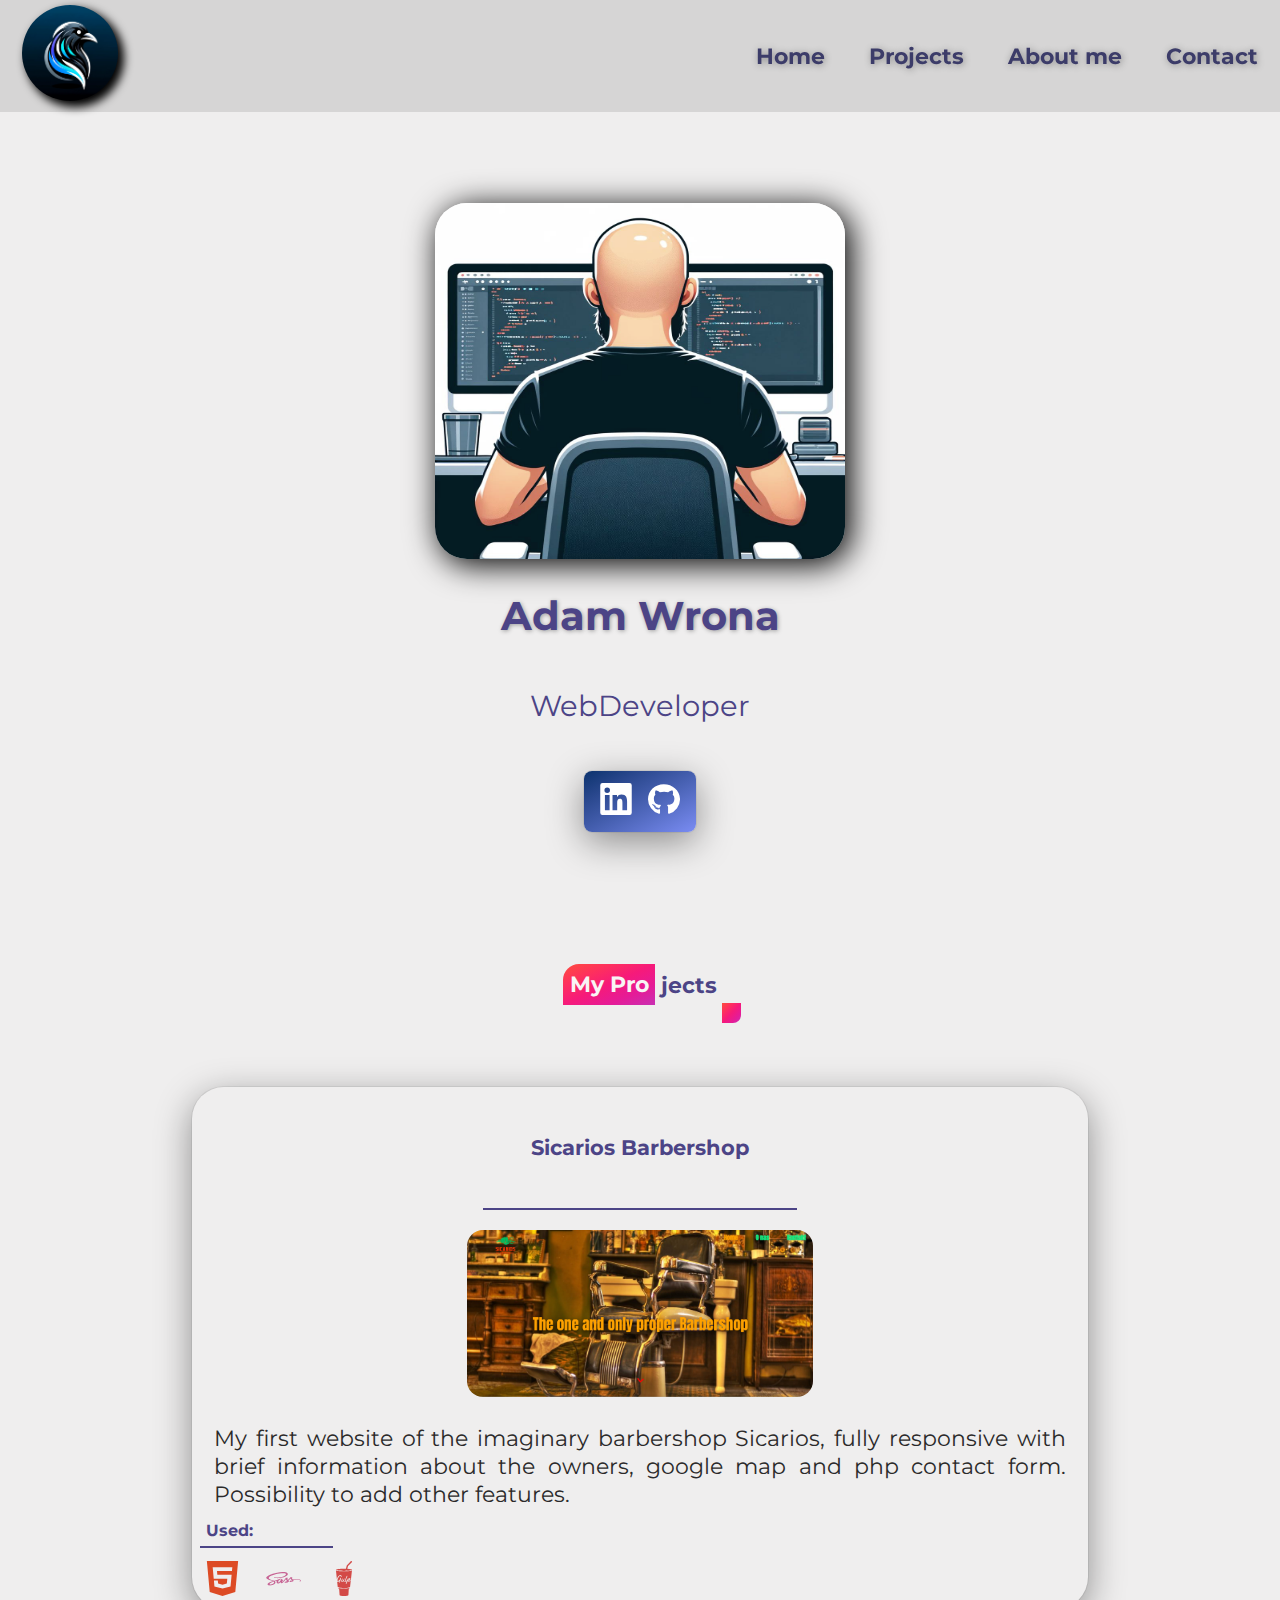
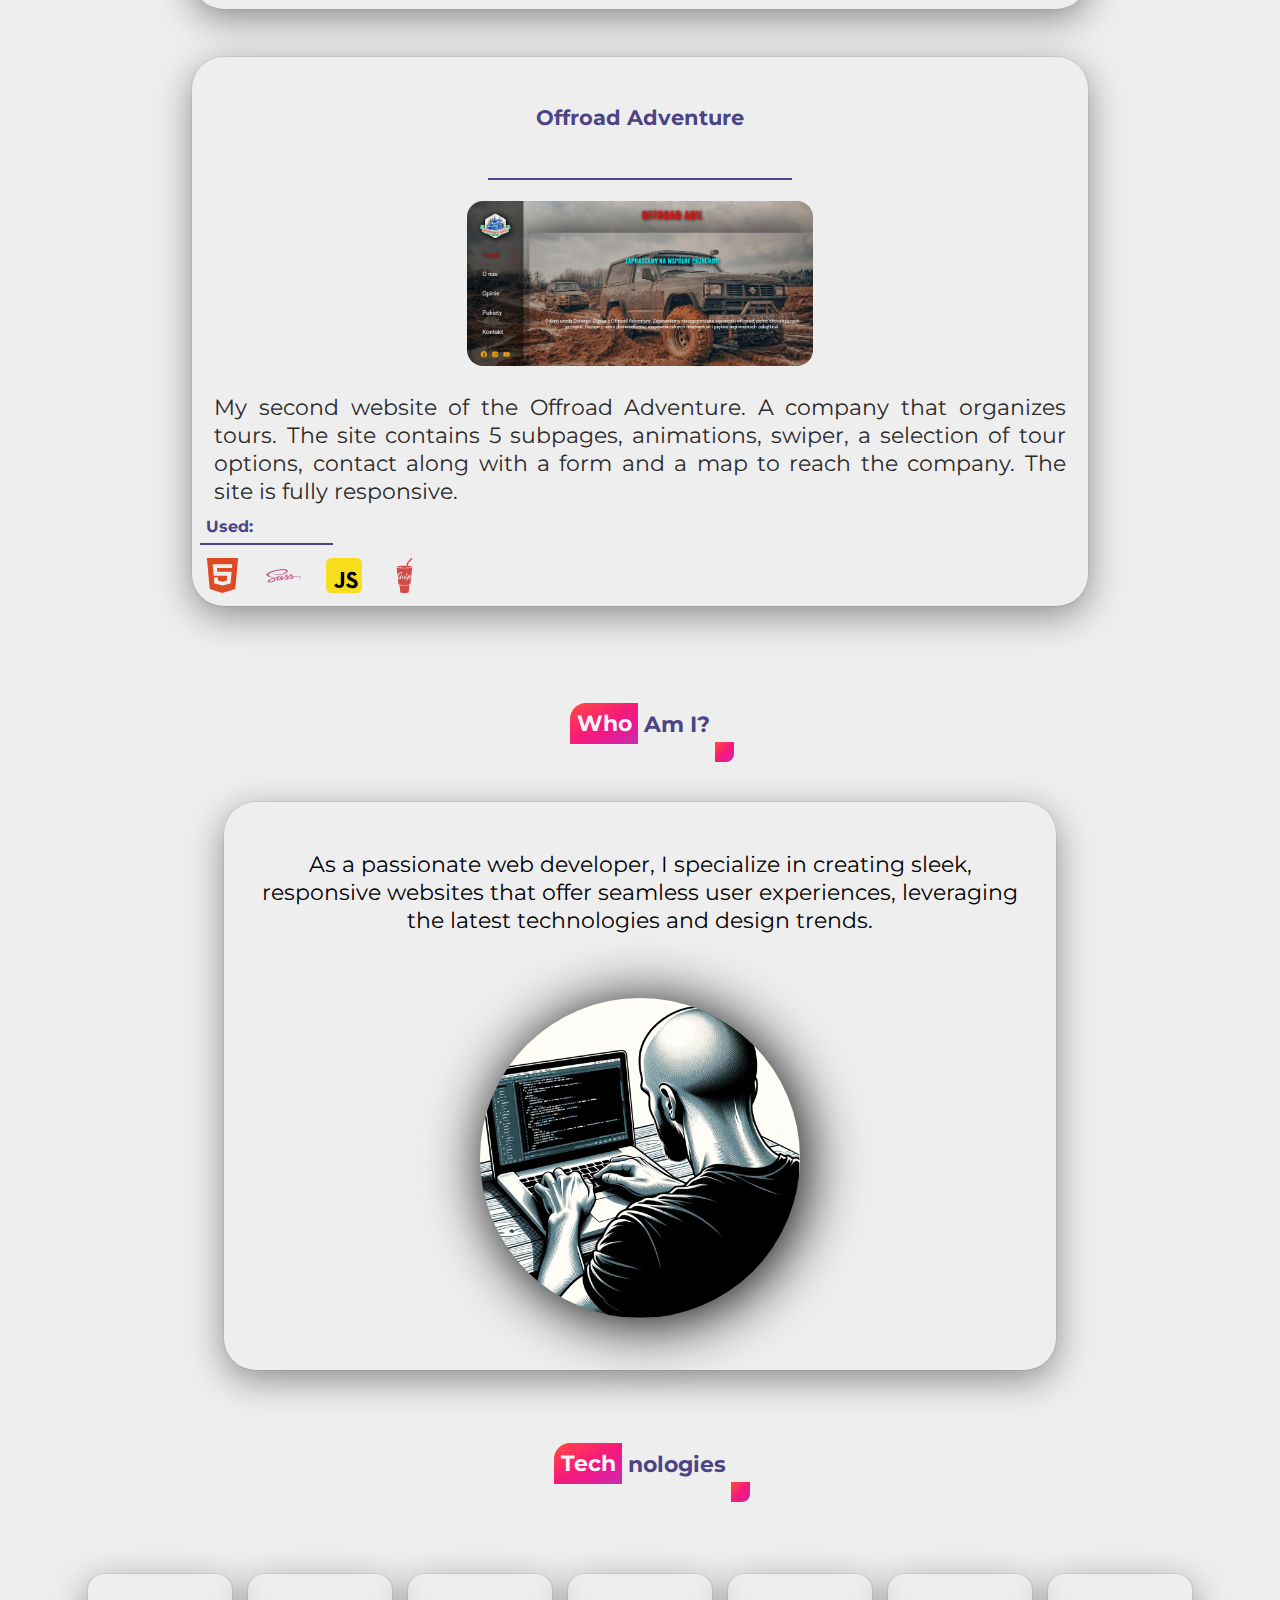
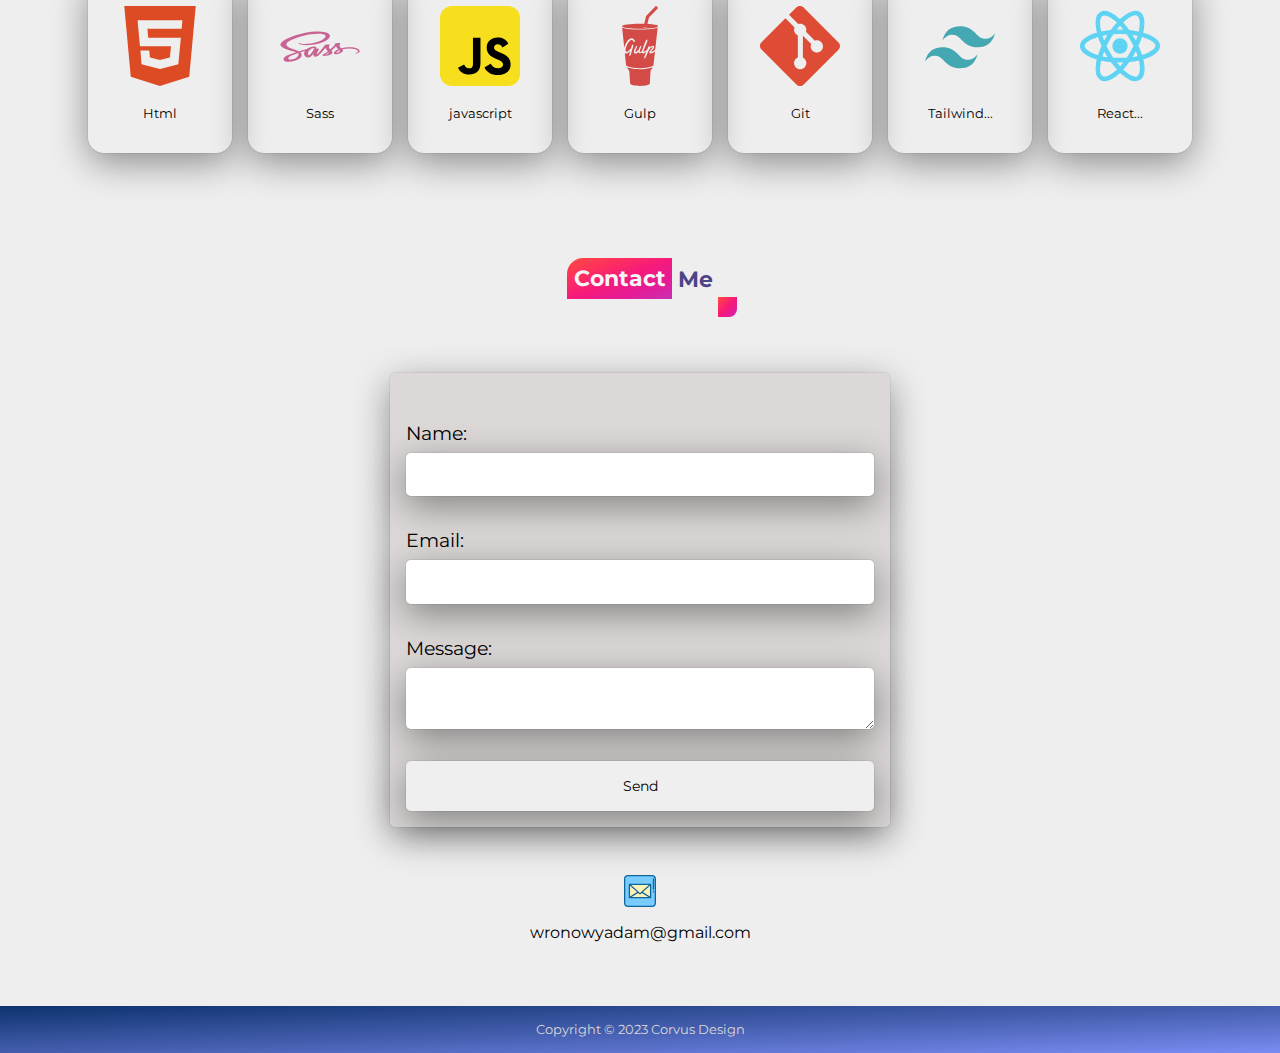
==== commit e9f7a7a2: "edited index" ====
--- a/index.html
+++ b/index.html
@@ -17,7 +17,7 @@
 
     <header class="header">
         <a href="#" class="logo">
-            <img src="./images/icons/CORVUS.png" class="crowlogo" alt="website-logo">
+            <img src="./images/logo.jpg" class="crowlogo" alt="website-logo">
         </a>
 
         <input type="checkbox" id="check">
--- a/style.css
+++ b/style.css
@@ -142,10 +142,13 @@
 	text-decoration: none;
 	text-shadow: #0d0b1c;
 }
-.crowlogo {
+.crowlogo  {
 	width: 6rem;
-	height: 6rem;
-}
+	height: 6rem;border-radius: 50%;
+	background-color: #b89ba6;
+	box-shadow: 5px 5px 10px 1px #000000;
+}
+
 .navbar a {
 	font-size: 1.4rem;
 	color: rgb(60, 60, 105);
@@ -288,8 +291,6 @@
 	margin: 0.8rem;
 }
 
-
-
 .description {
 	font-size: 1.4rem;
 	text-align: justify;
@@ -311,6 +312,9 @@
 	flex-wrap: wrap;
 	margin: 1rem 2rem;
 	text-align: center;
+}
+p.about-description {
+	margin-top: 3rem;
 }
 img.me-image {
 	min-width: 50%;
@@ -525,7 +529,8 @@
 		transition: 0.3s ease;
 	}
 	.description {
-		font-size: 0.7rem;	text-align: justify;
+		font-size: 0.7rem;
+		text-align: justify;
 	}
 	img.me-image {
 		max-width: 10rem;
@@ -540,4 +545,4 @@
 	.contact-form-box {
 		width: 90%;
 	}
-}+}
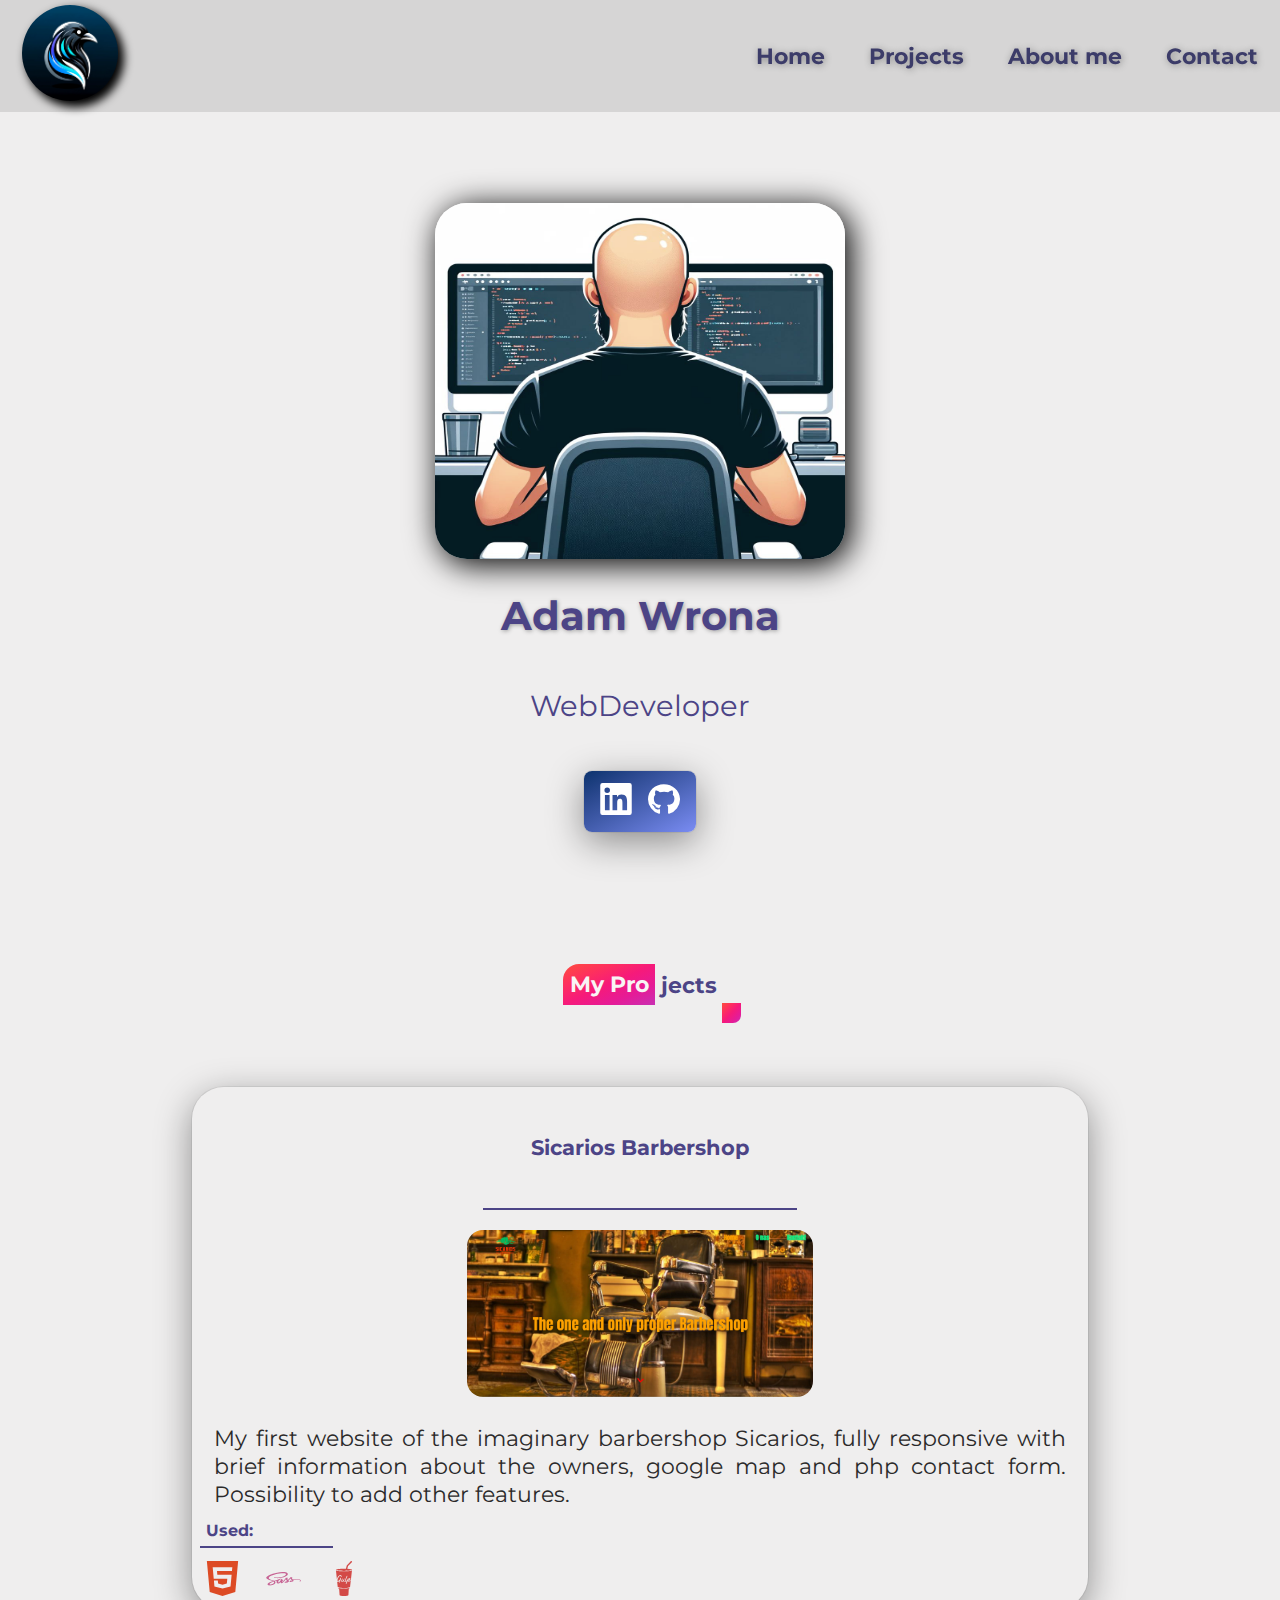
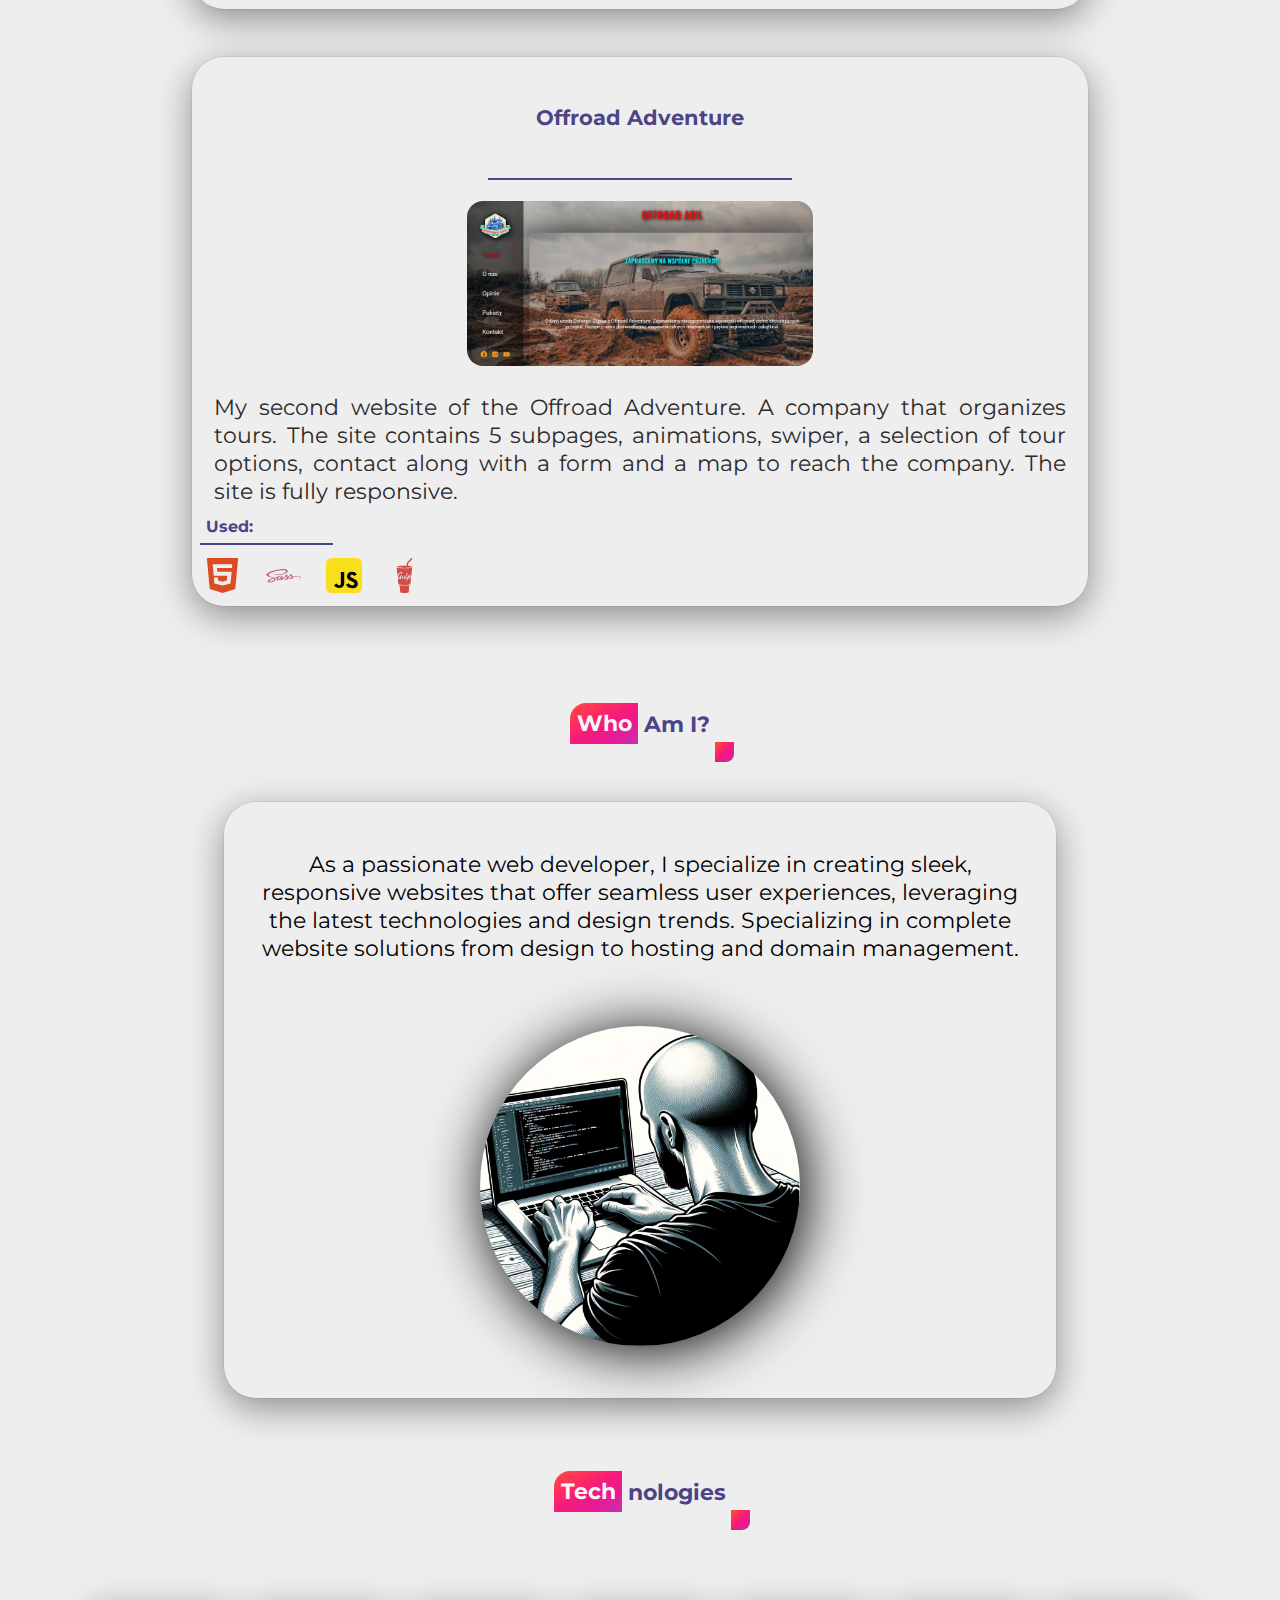
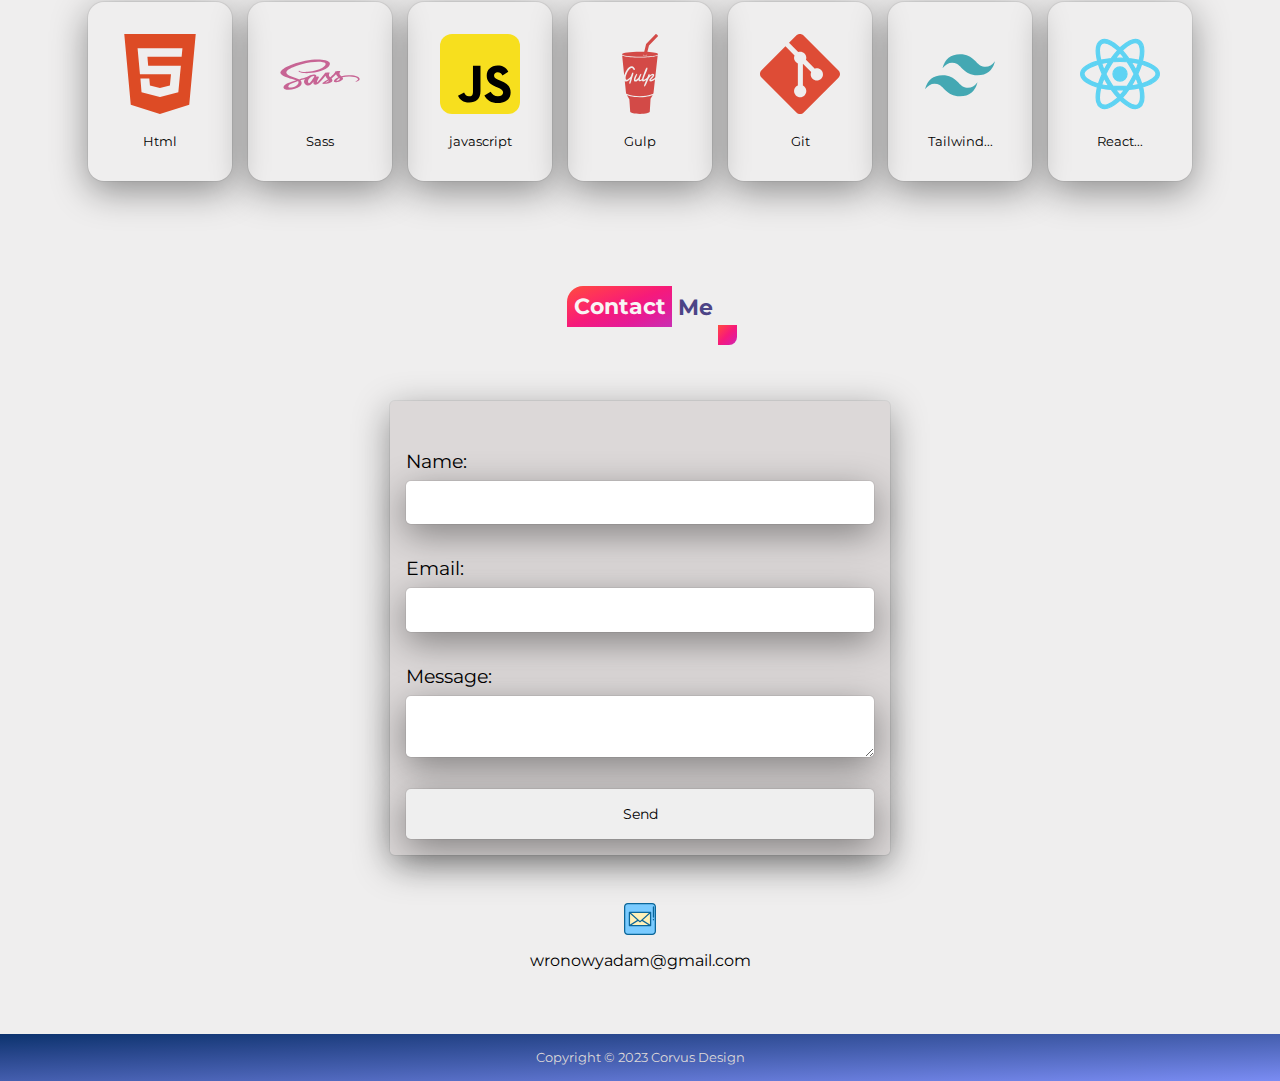
==== commit 9e6be75a: "edited about description" ====
--- a/index.html
+++ b/index.html
@@ -134,7 +134,7 @@
                 <div class="description-info">
                     <p class="about-description description">
                         As a passionate web developer, I specialize in creating sleek, responsive websites that offer
-                        seamless user experiences, leveraging the latest technologies and design trends.
+                        seamless user experiences, leveraging the latest technologies and design trends. Specializing in complete website solutions from design to hosting and domain management. 
                     </p>
                 </div>
                 <div class="about-me-img">
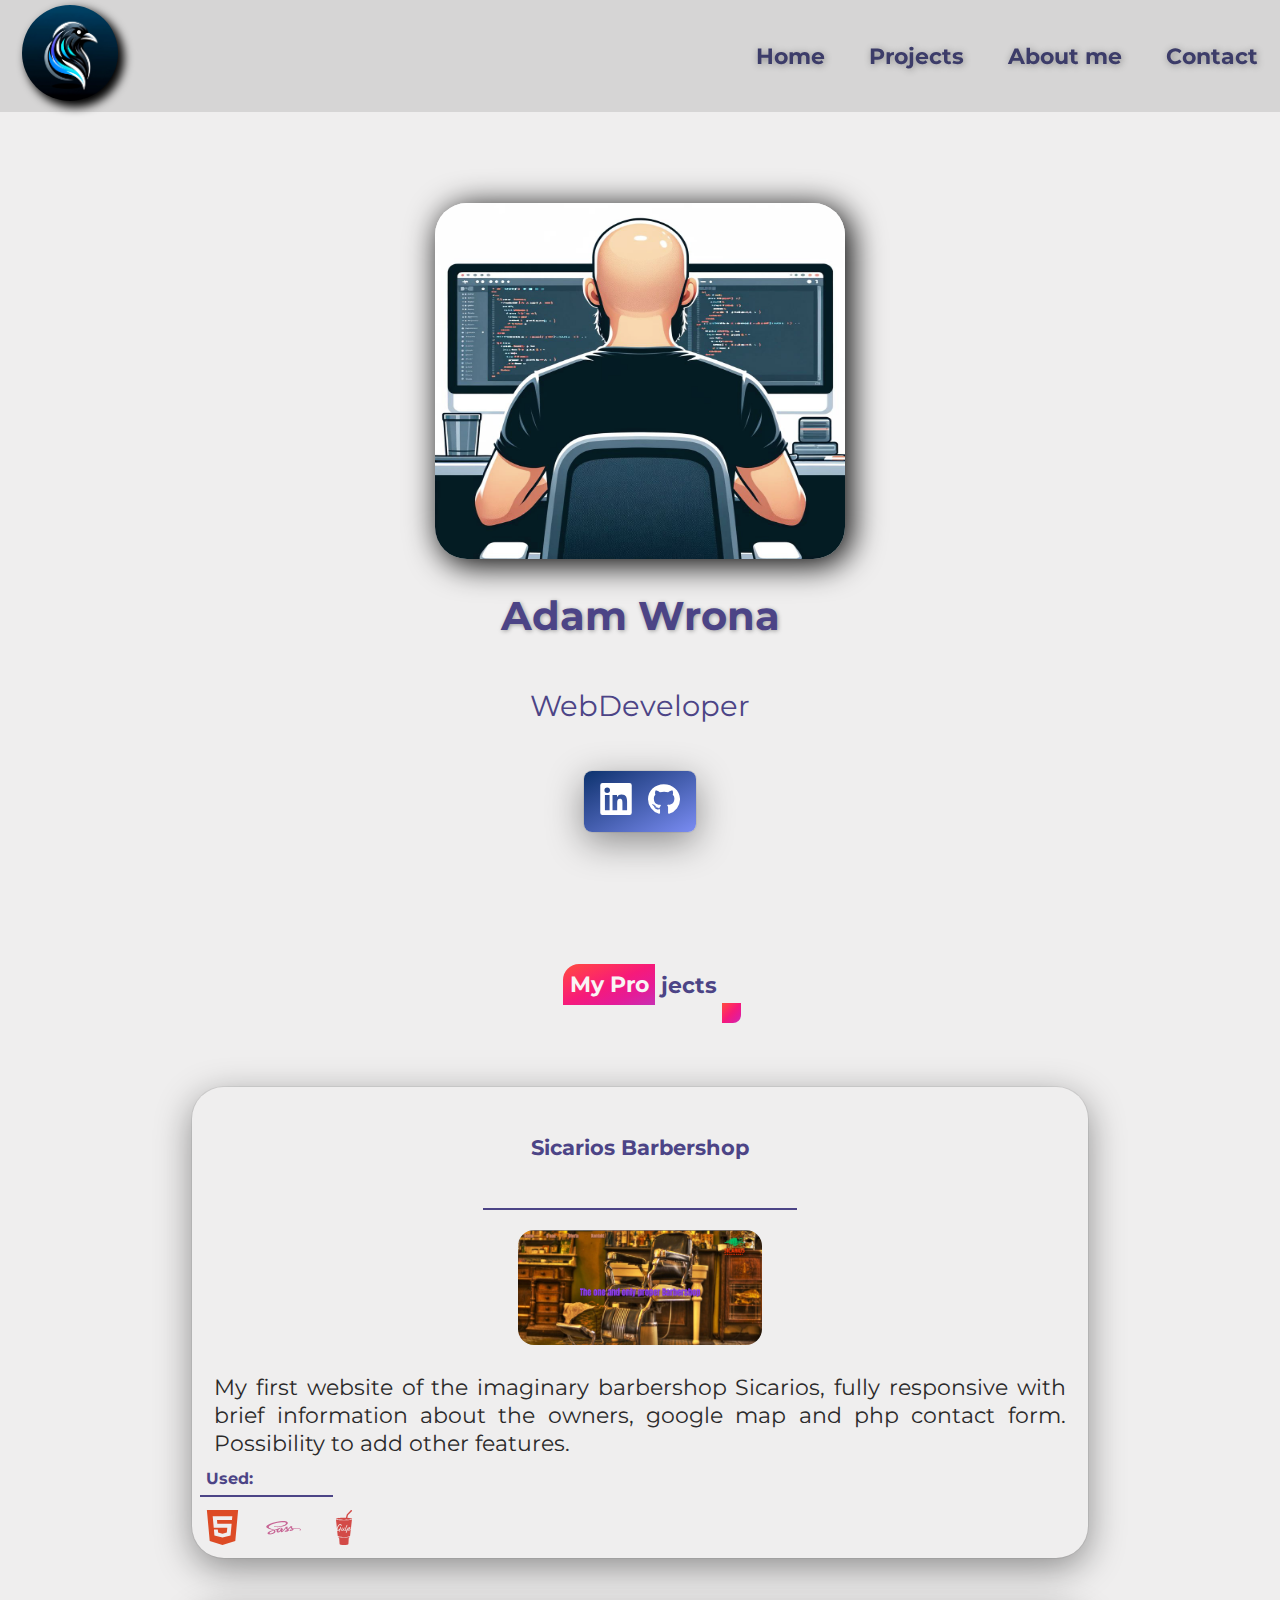
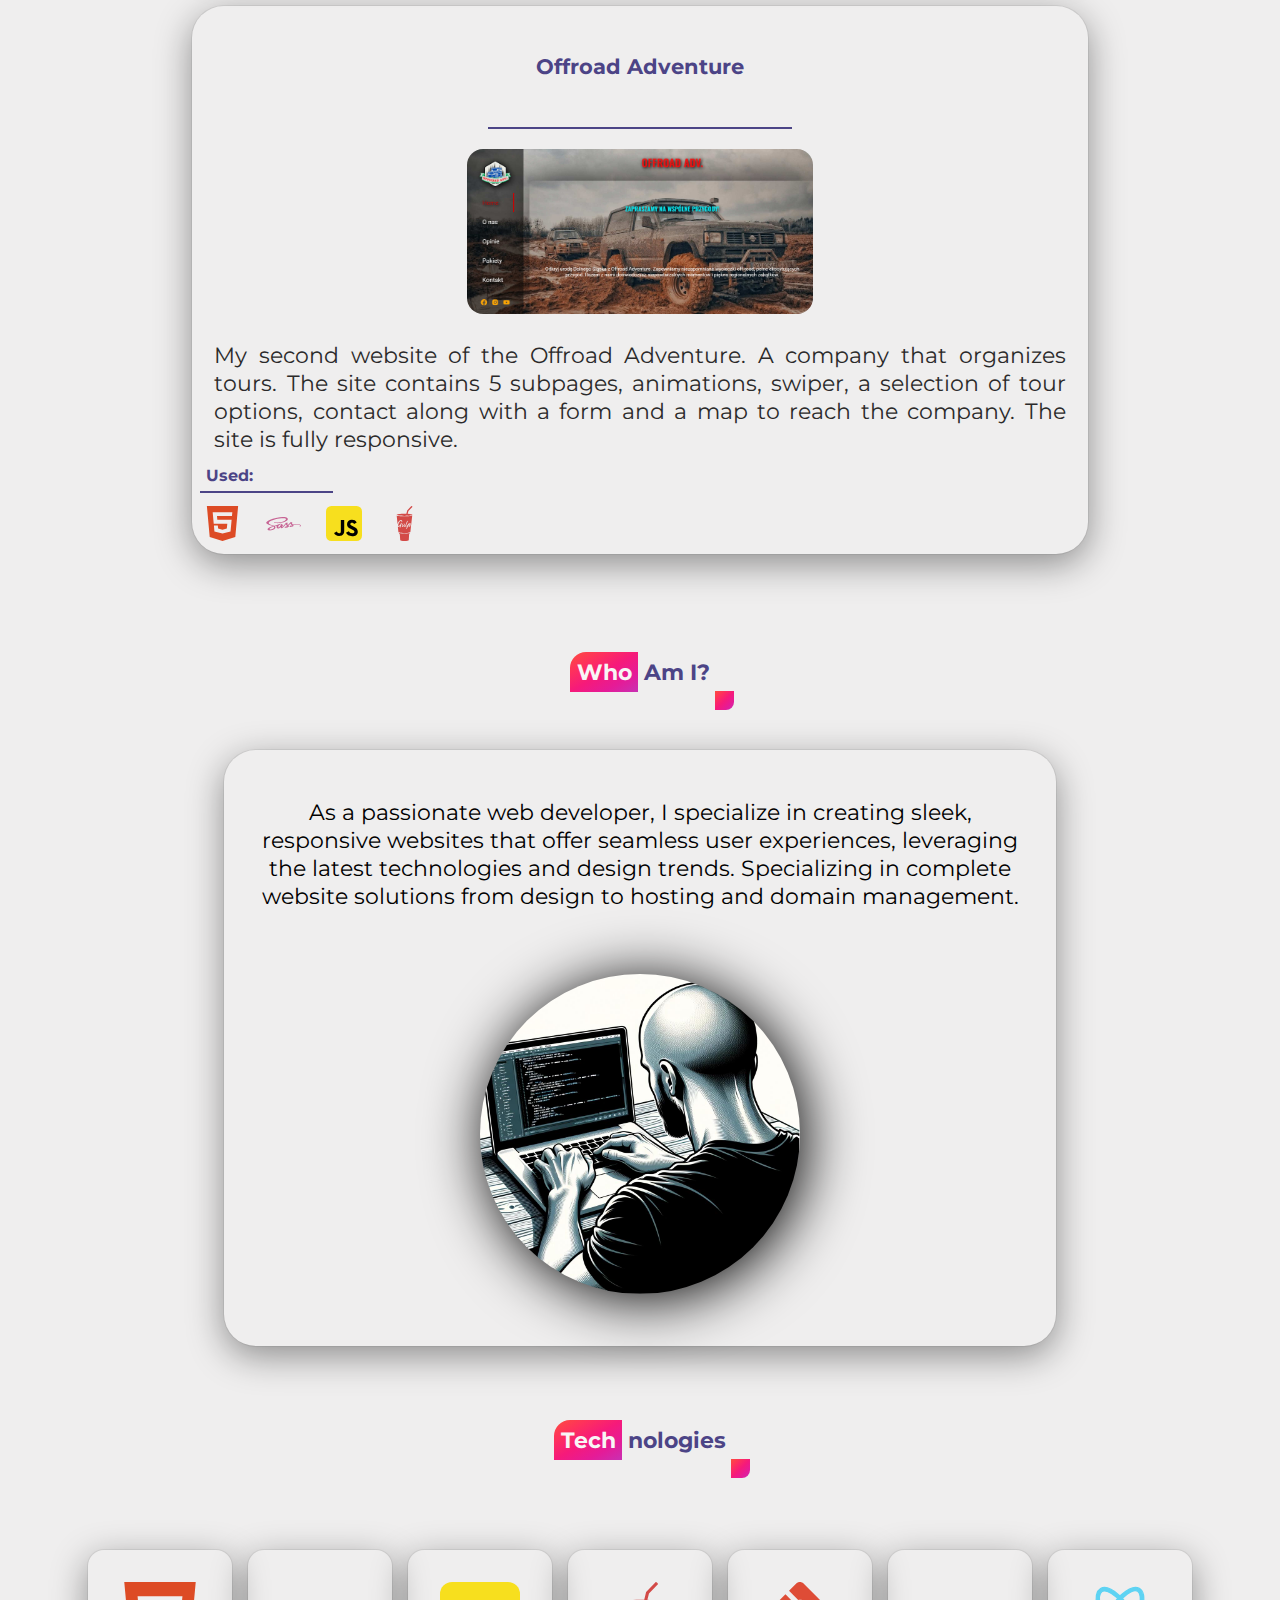
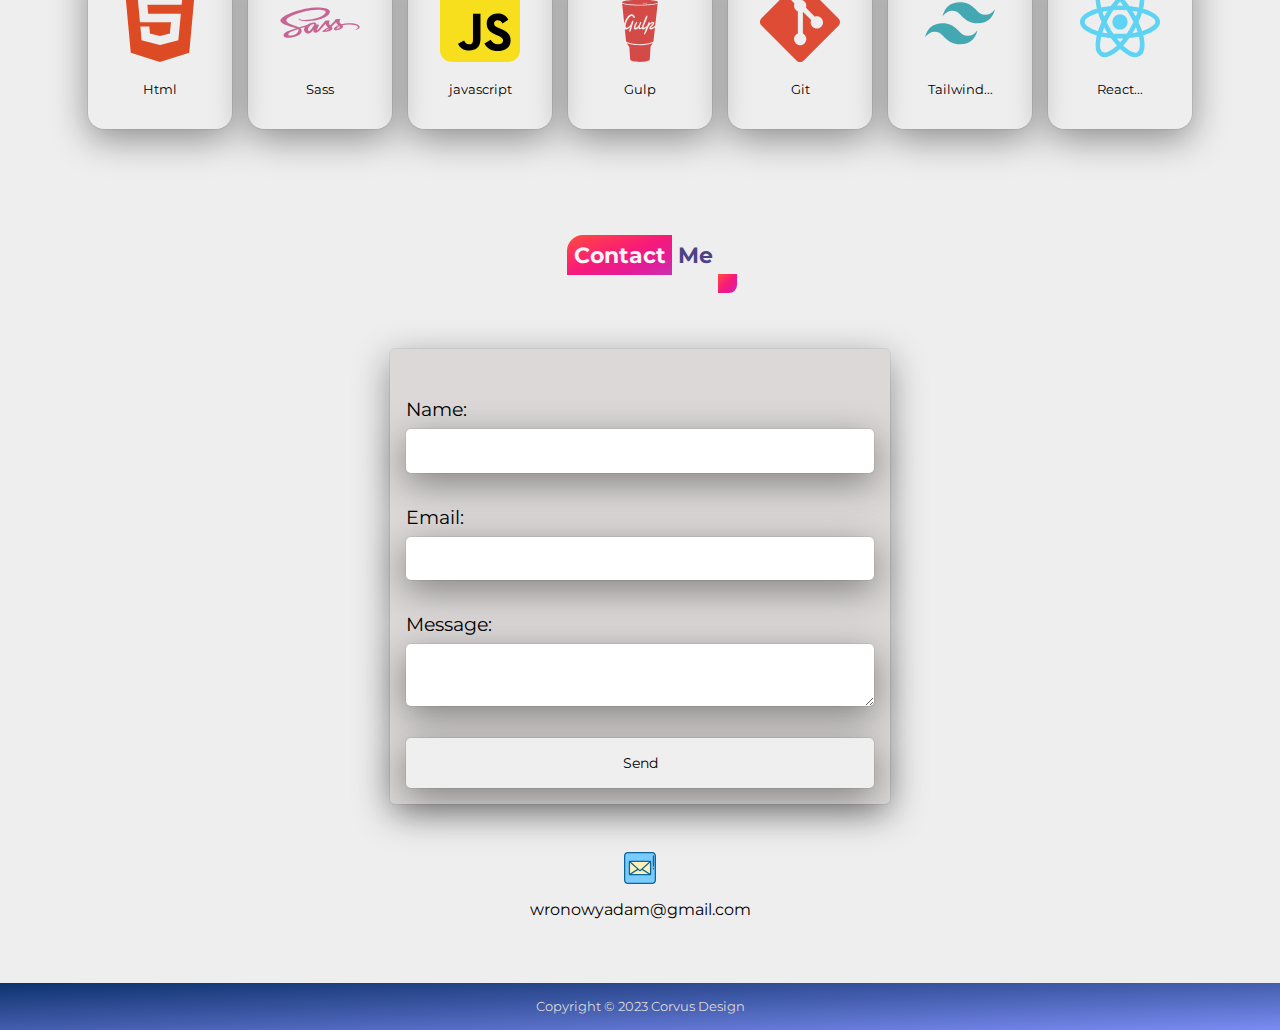
==== commit 54595853: "added new img, barber" ====
--- a/index.html
+++ b/index.html
@@ -63,7 +63,7 @@
                         <p class="project-name">Sicarios Barbershop</p>
 
                         <a href="https://wronowy.github.io/barbershop/" class="project-link">
-                            <img src="./images/sicarios.jpg" alt="barbershop-website" class="project-img" /></a>
+                            <img src="./images/barber.jpg" alt="barbershop-website" class="project-img" /></a>
 
                     </div>
                     <p class="project-description description">My first website of the imaginary barbershop Sicarios,
@@ -182,11 +182,11 @@
 
     <!-- contact -->
 
-    <div class="section-title">
-        <p class="section-title-main">Contact</p>
-        <span class="section-title-sub">Me</span>
-    </div>
     <section class="contact section" id="contactme">
+        <div class="section-title">
+            <p class="section-title-main">Contact</p>
+            <span class="section-title-sub">Me</span>
+        </div>
         <div class="contact-form-box">
             <form action="mail.php" method="post" class="contact-form">
                 <div class="contact-box">
--- a/style.css
+++ b/style.css
@@ -142,9 +142,10 @@
 	text-decoration: none;
 	text-shadow: #0d0b1c;
 }
-.crowlogo  {
+.crowlogo {
 	width: 6rem;
-	height: 6rem;border-radius: 50%;
+	height: 6rem;
+	border-radius: 50%;
 	background-color: #b89ba6;
 	box-shadow: 5px 5px 10px 1px #000000;
 }
@@ -510,7 +511,8 @@
 		width: 100%;
 		height: 0;
 		background: rgba(0, 0, 0, 0.1);
-		backdrop-filter: blur(50px);
+		backdrop-filter: blur(20px);
+		-webkit-backdrop-filter: blur(20px);
 		box-shadow: 0 0.5rem 1rem rgba(0, 0, 0, 0.1);
 		overflow: hidden;
 		transition: 0.3s ease;
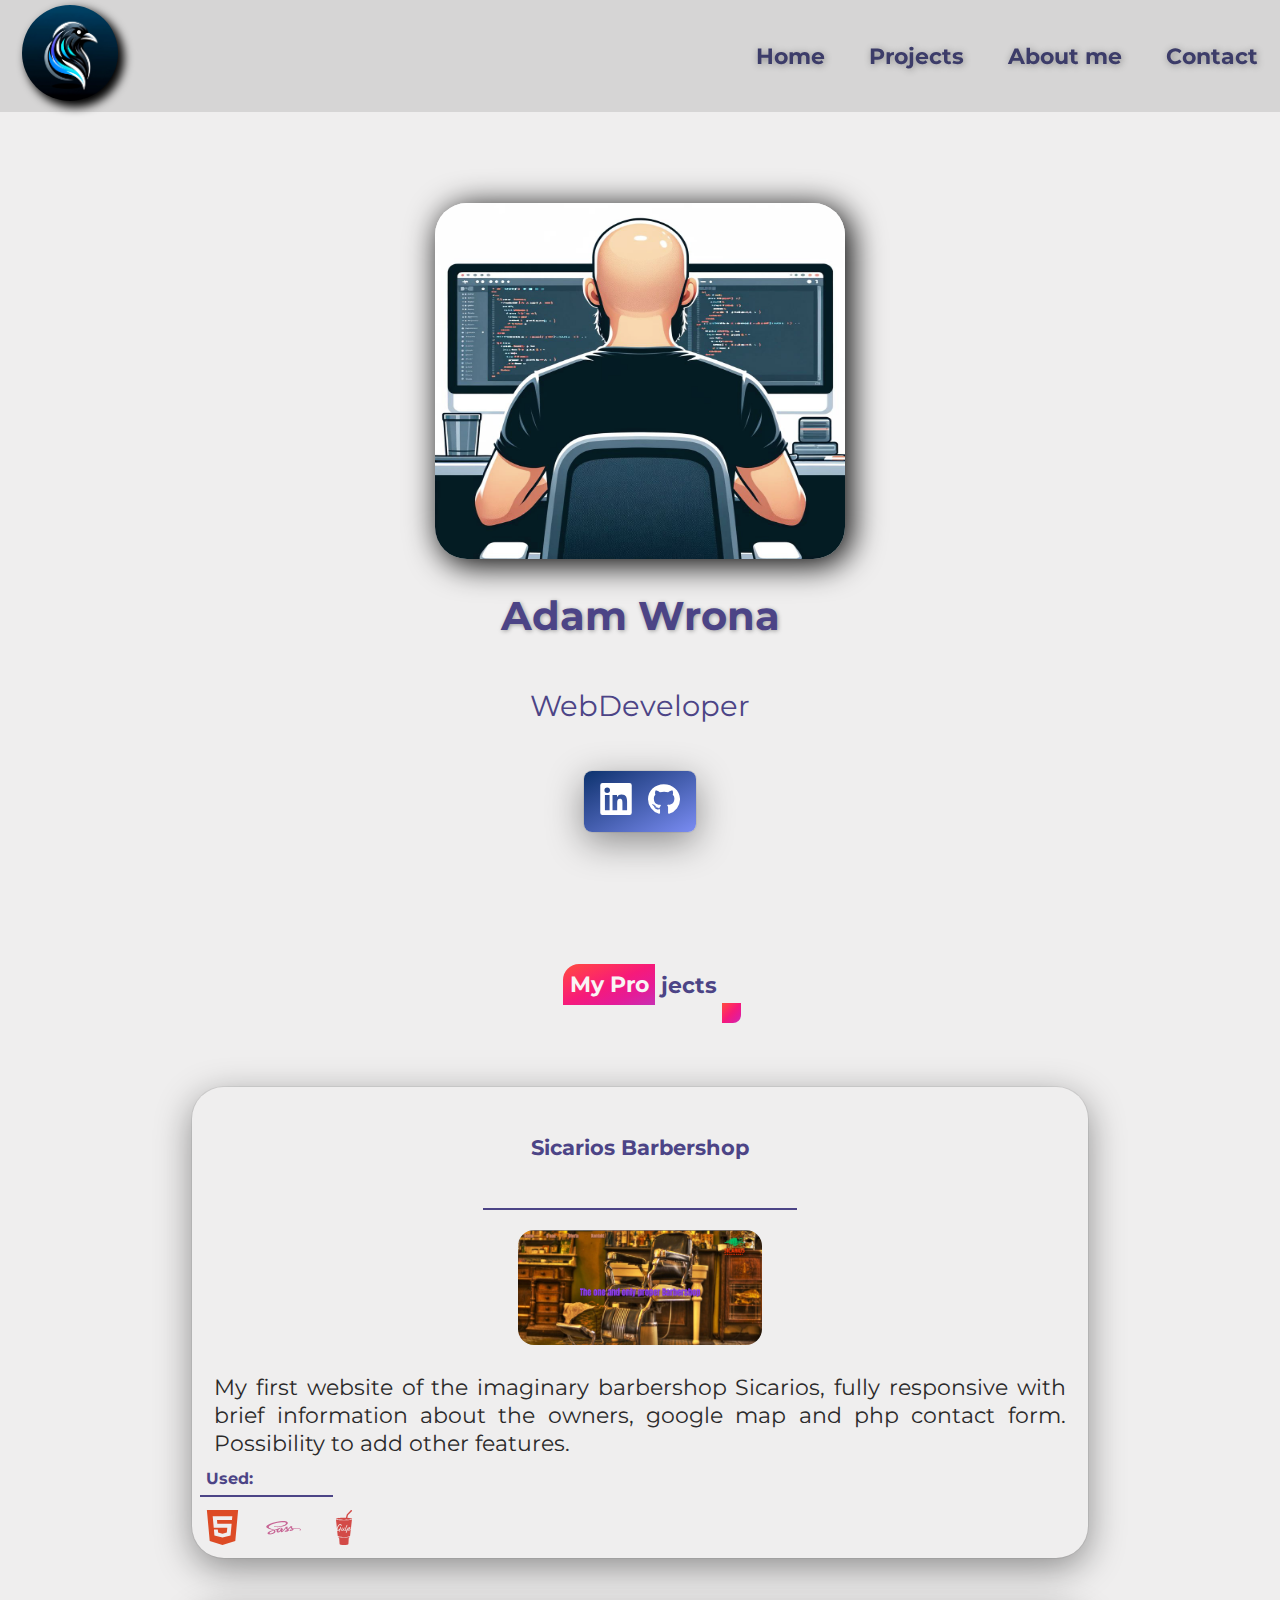
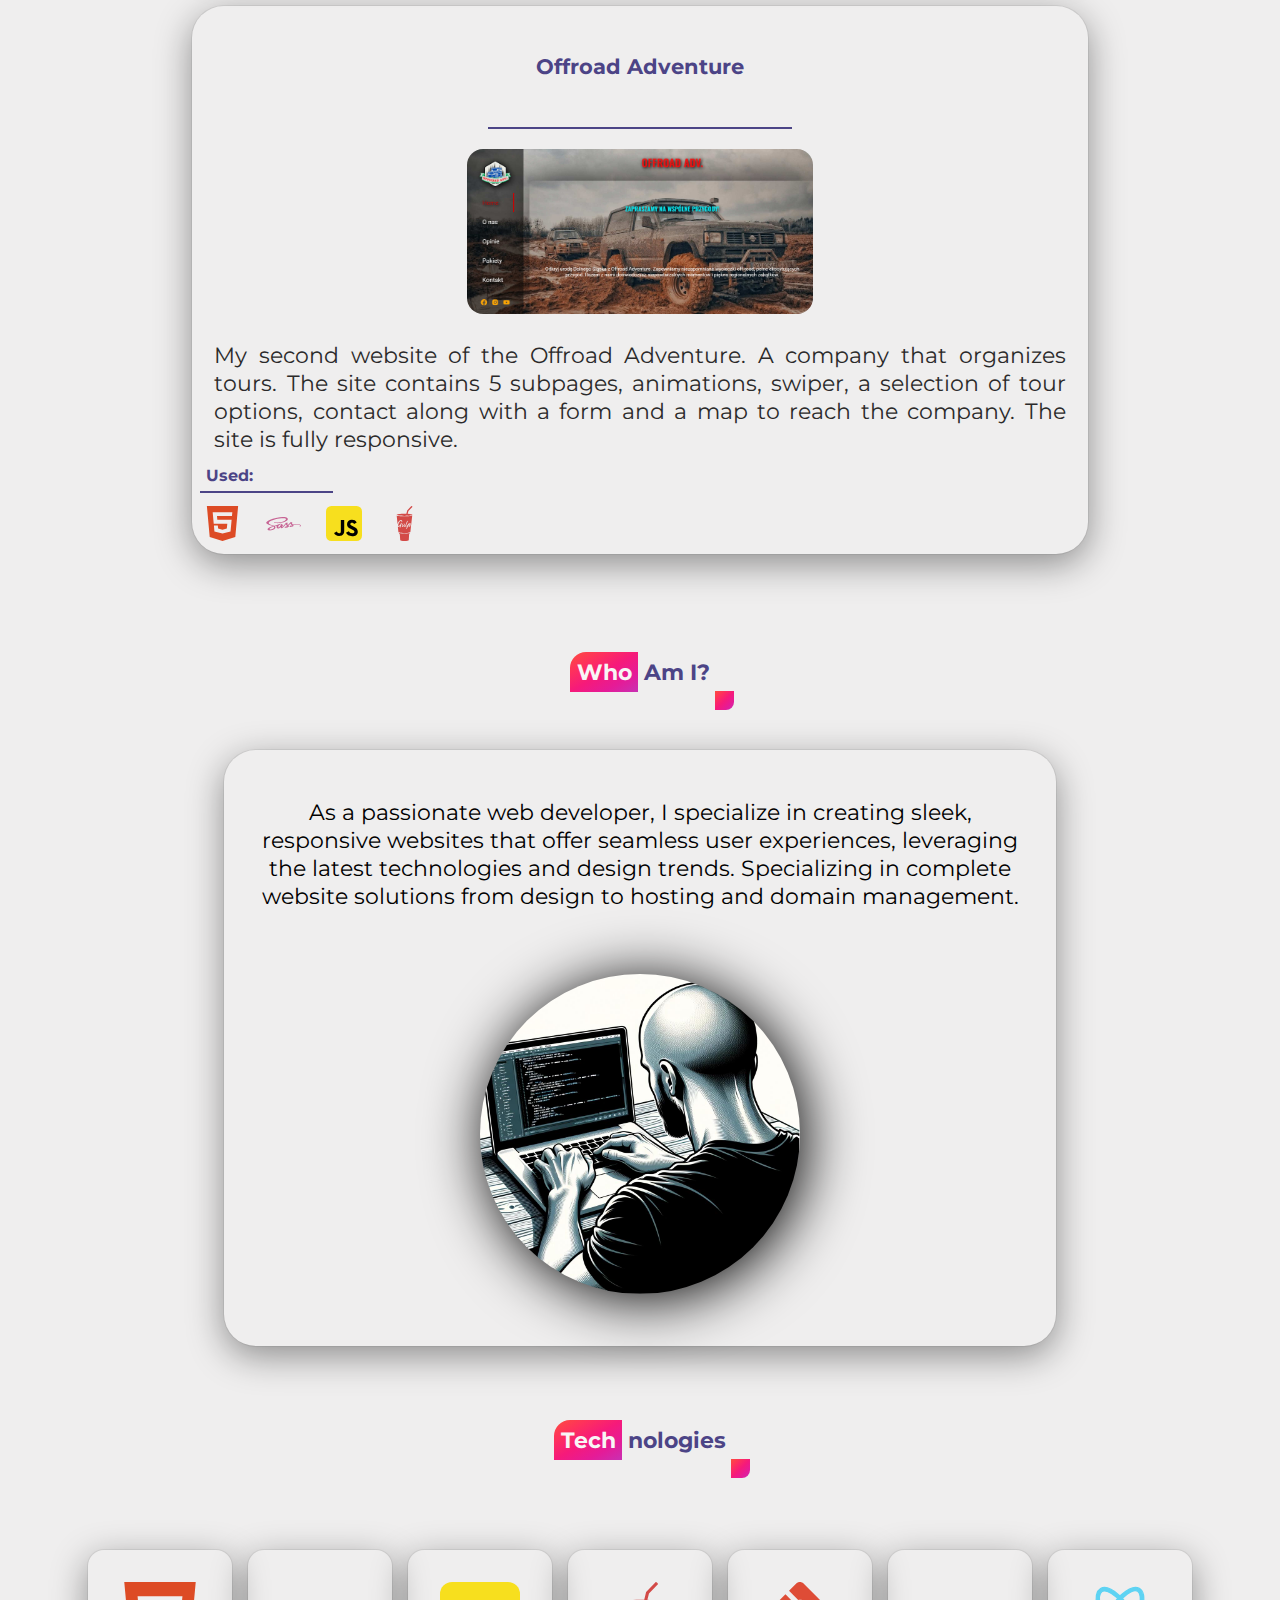
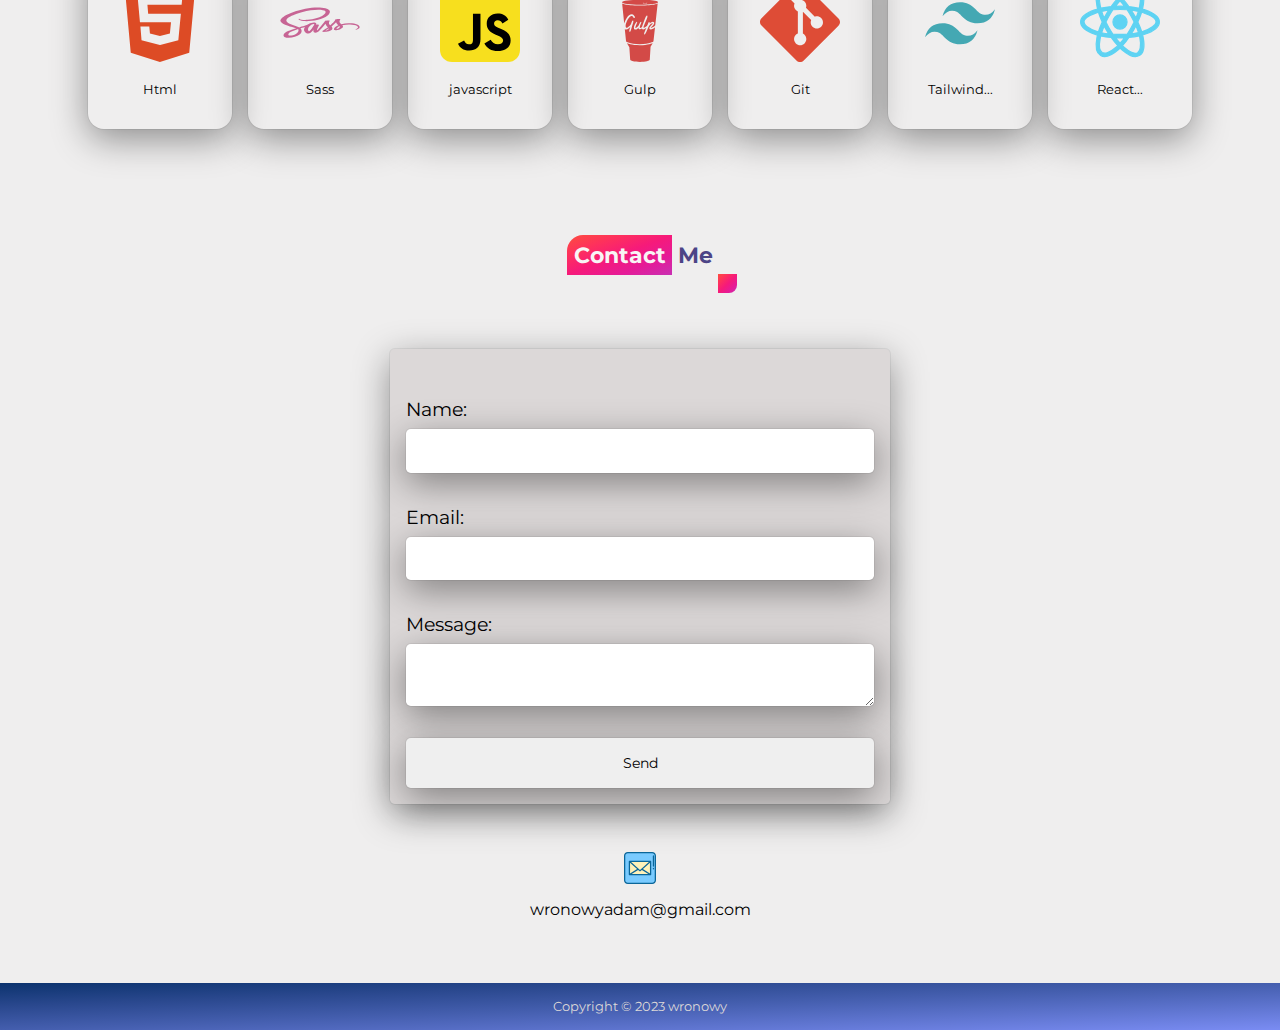
==== commit 6b7b0836: "edited footer" ====
--- a/index.html
+++ b/index.html
@@ -208,7 +208,7 @@
         <img src="./images/email-message-svgrepo-com.svg" alt="">
         <p class="email-address">wronowyadam@gmail.com</p>
     </section>
-    <footer>Copyright &copy; 2023 Corvus Design</footer>
+    <footer>Copyright &copy; 2023 wronowy</footer>
     <script src="script.js"></script>
 </body>
 
